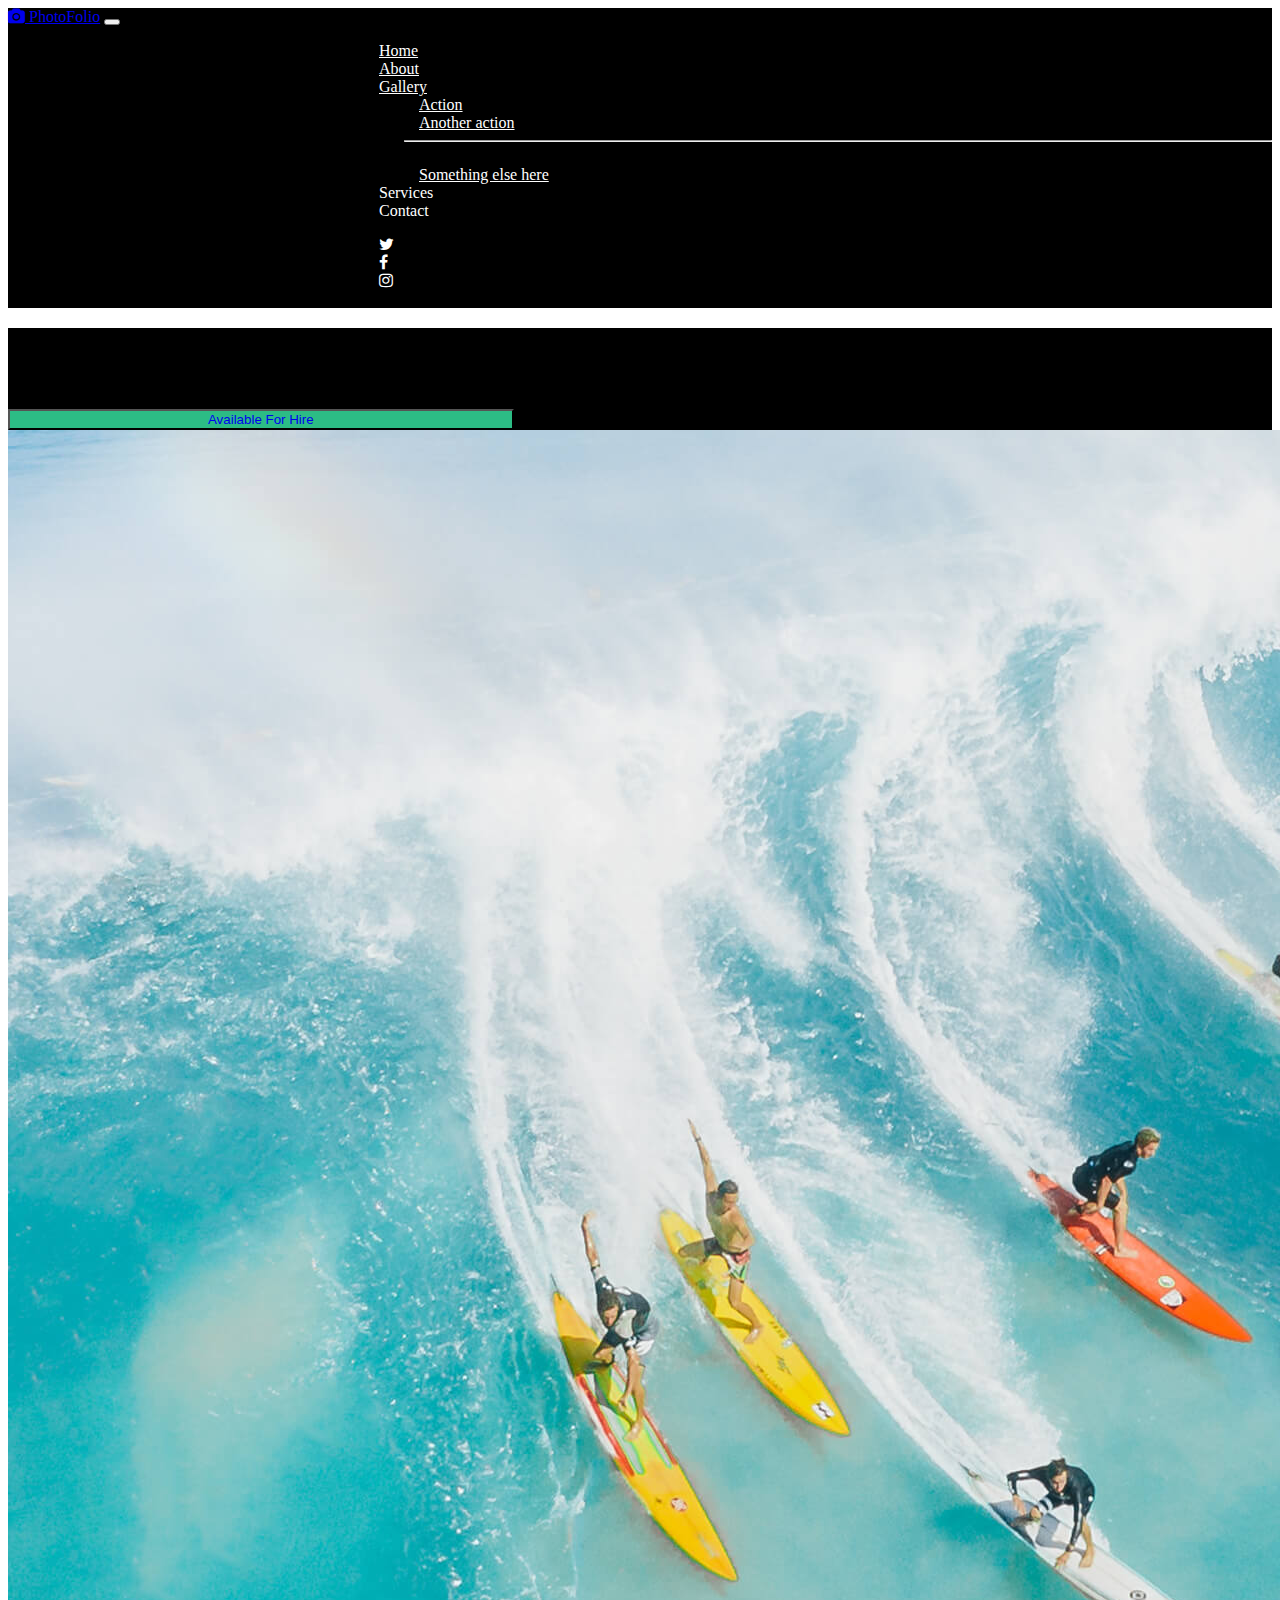
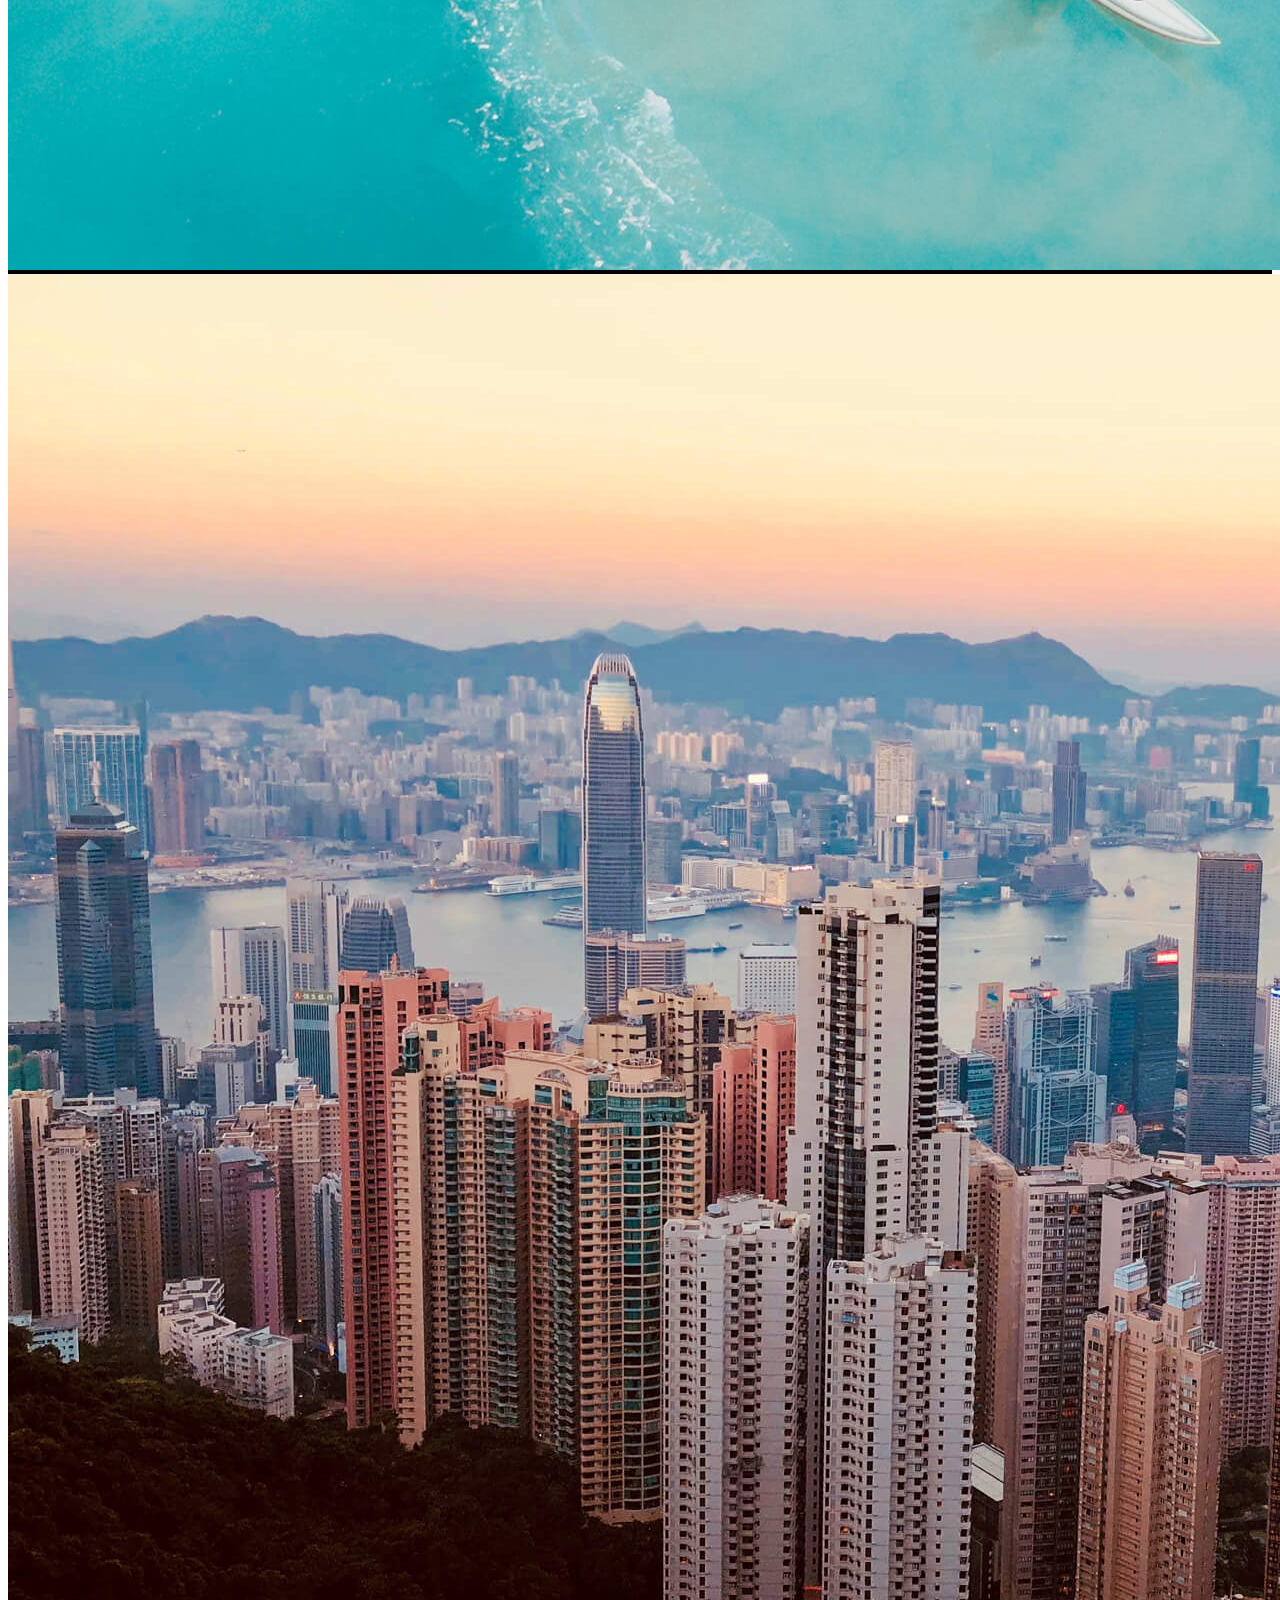
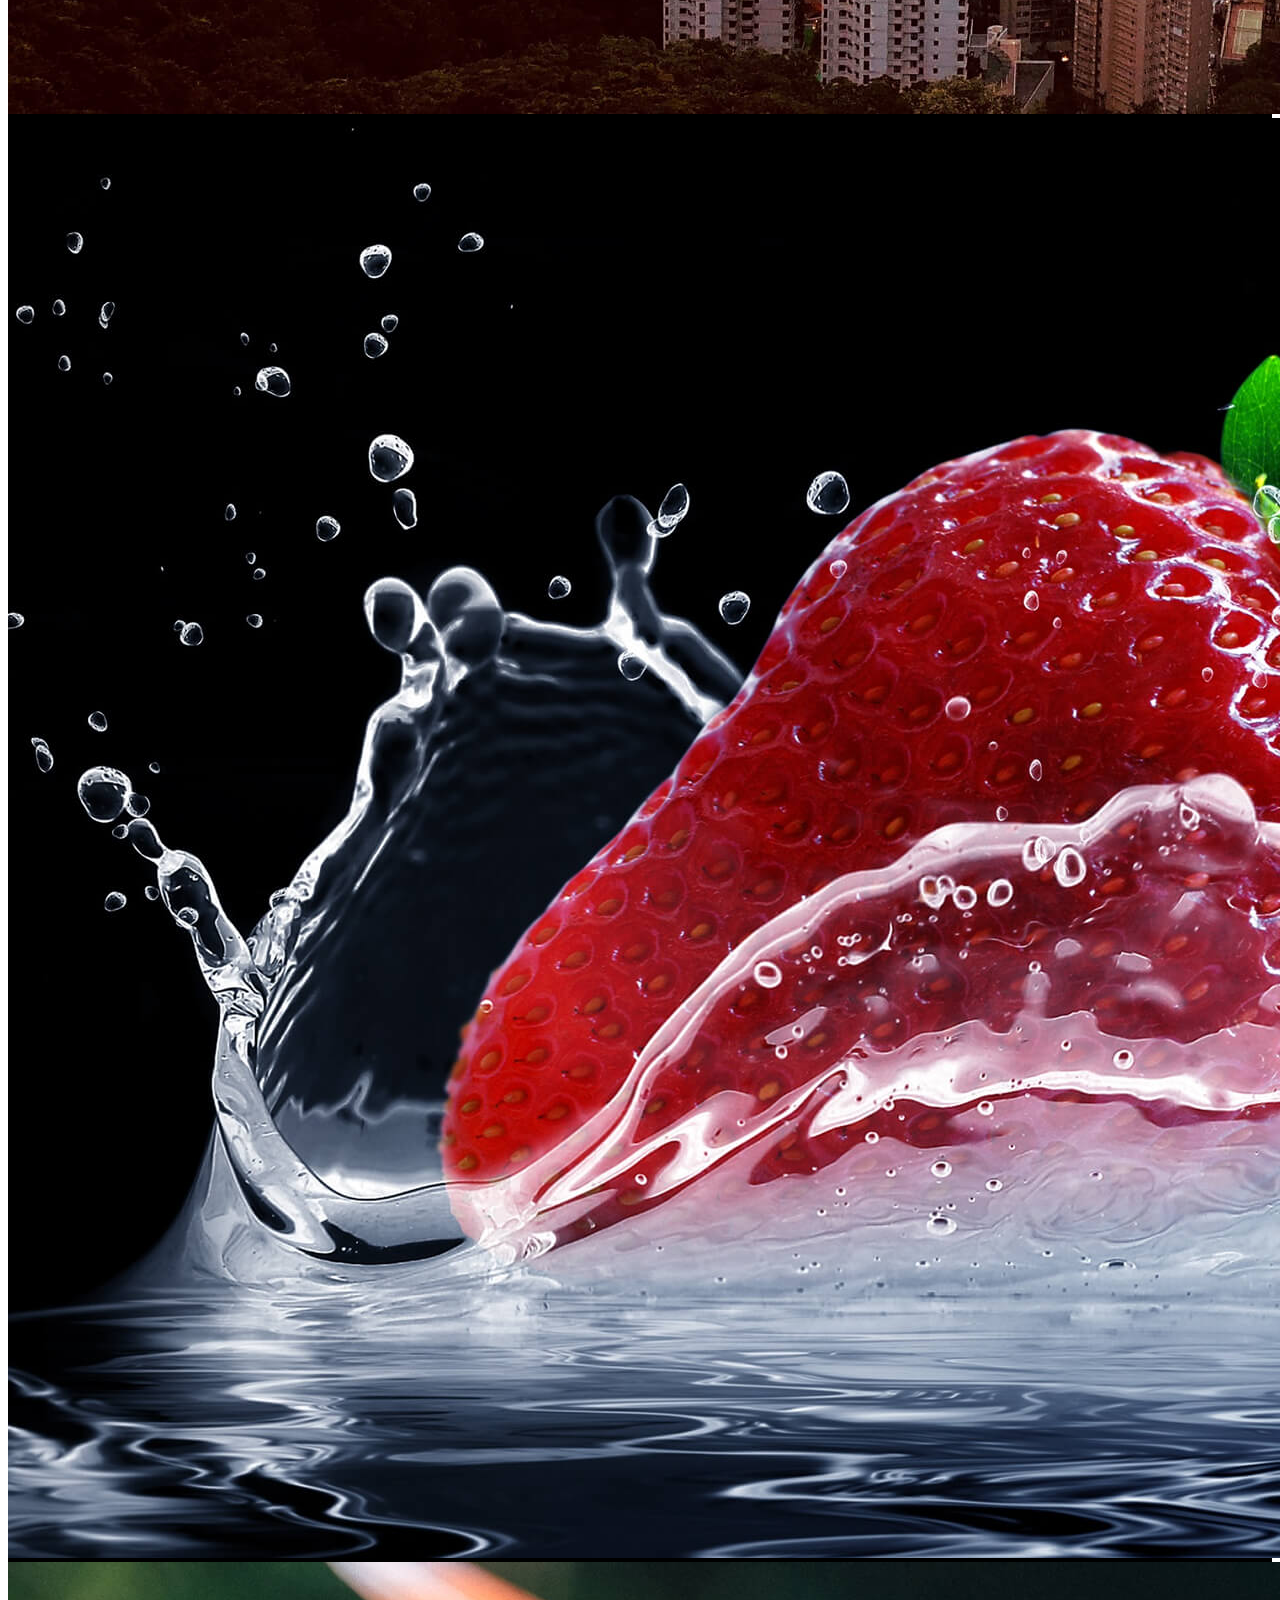
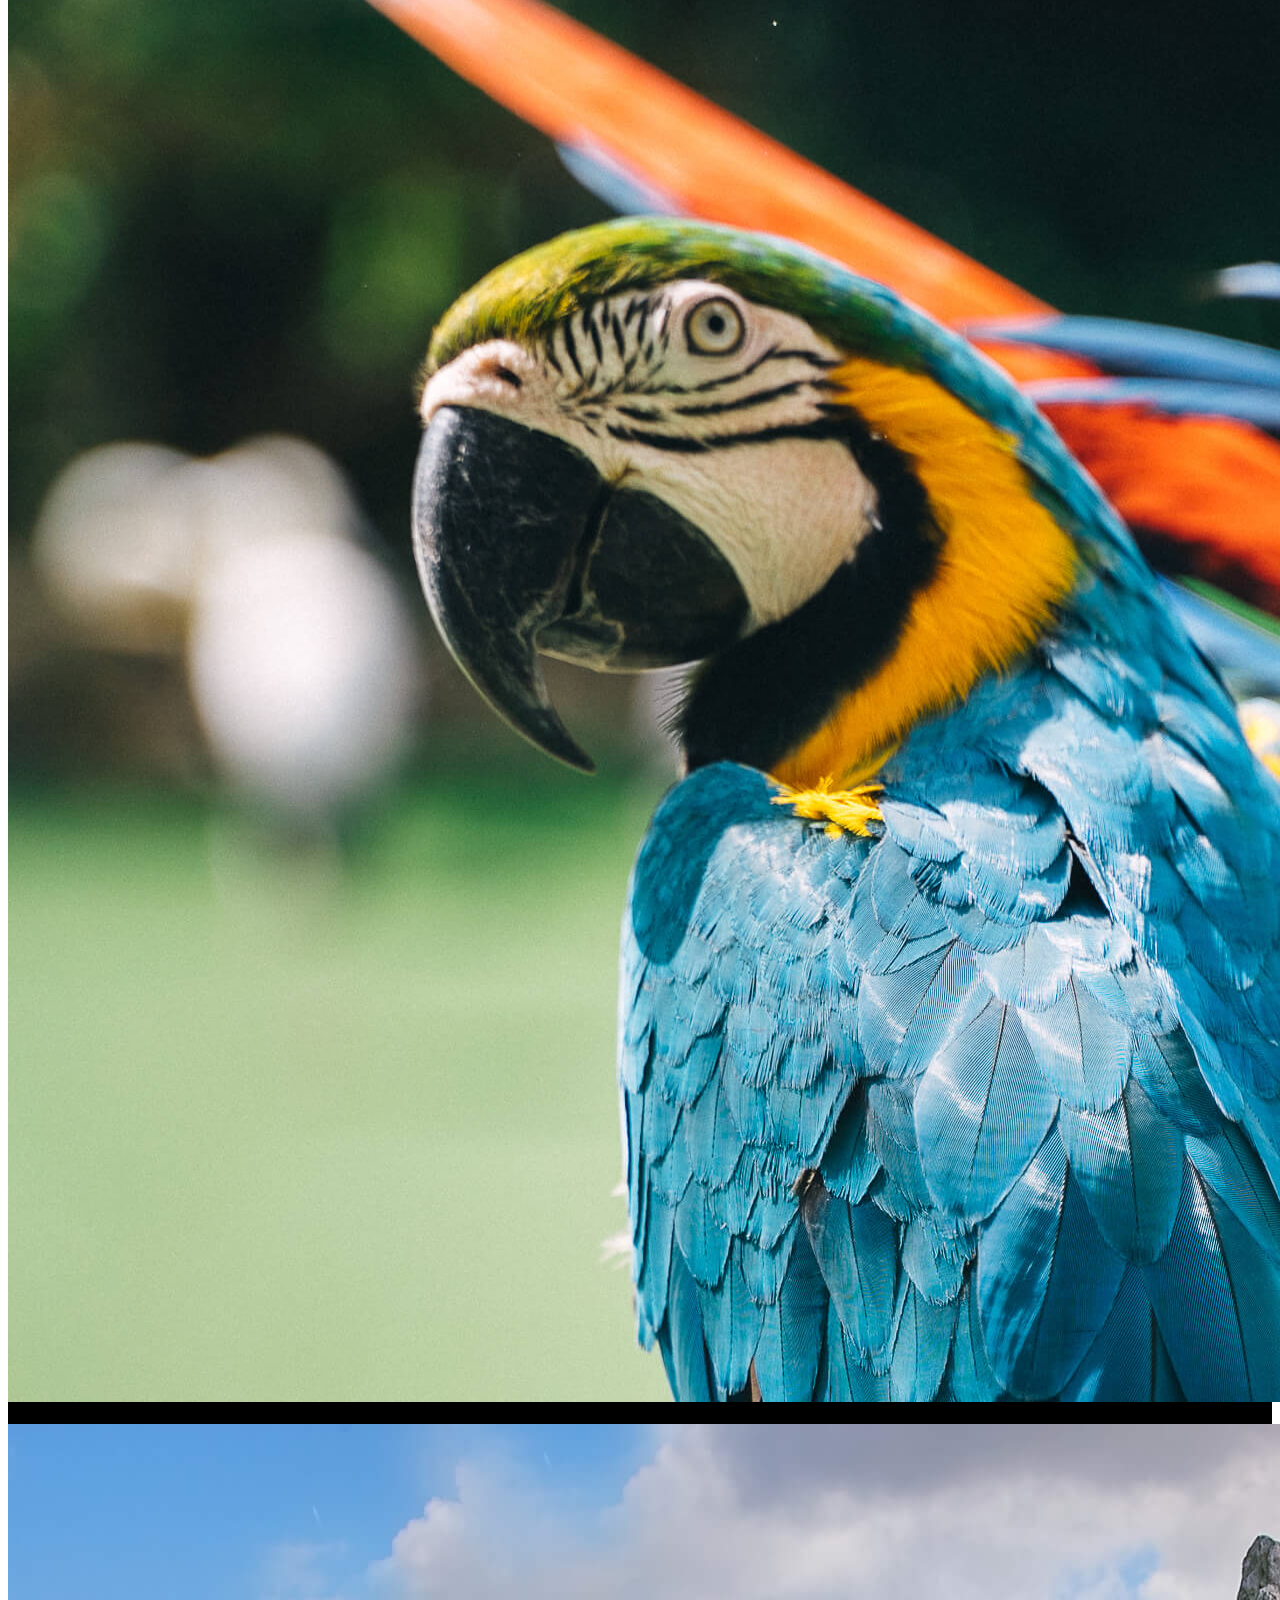
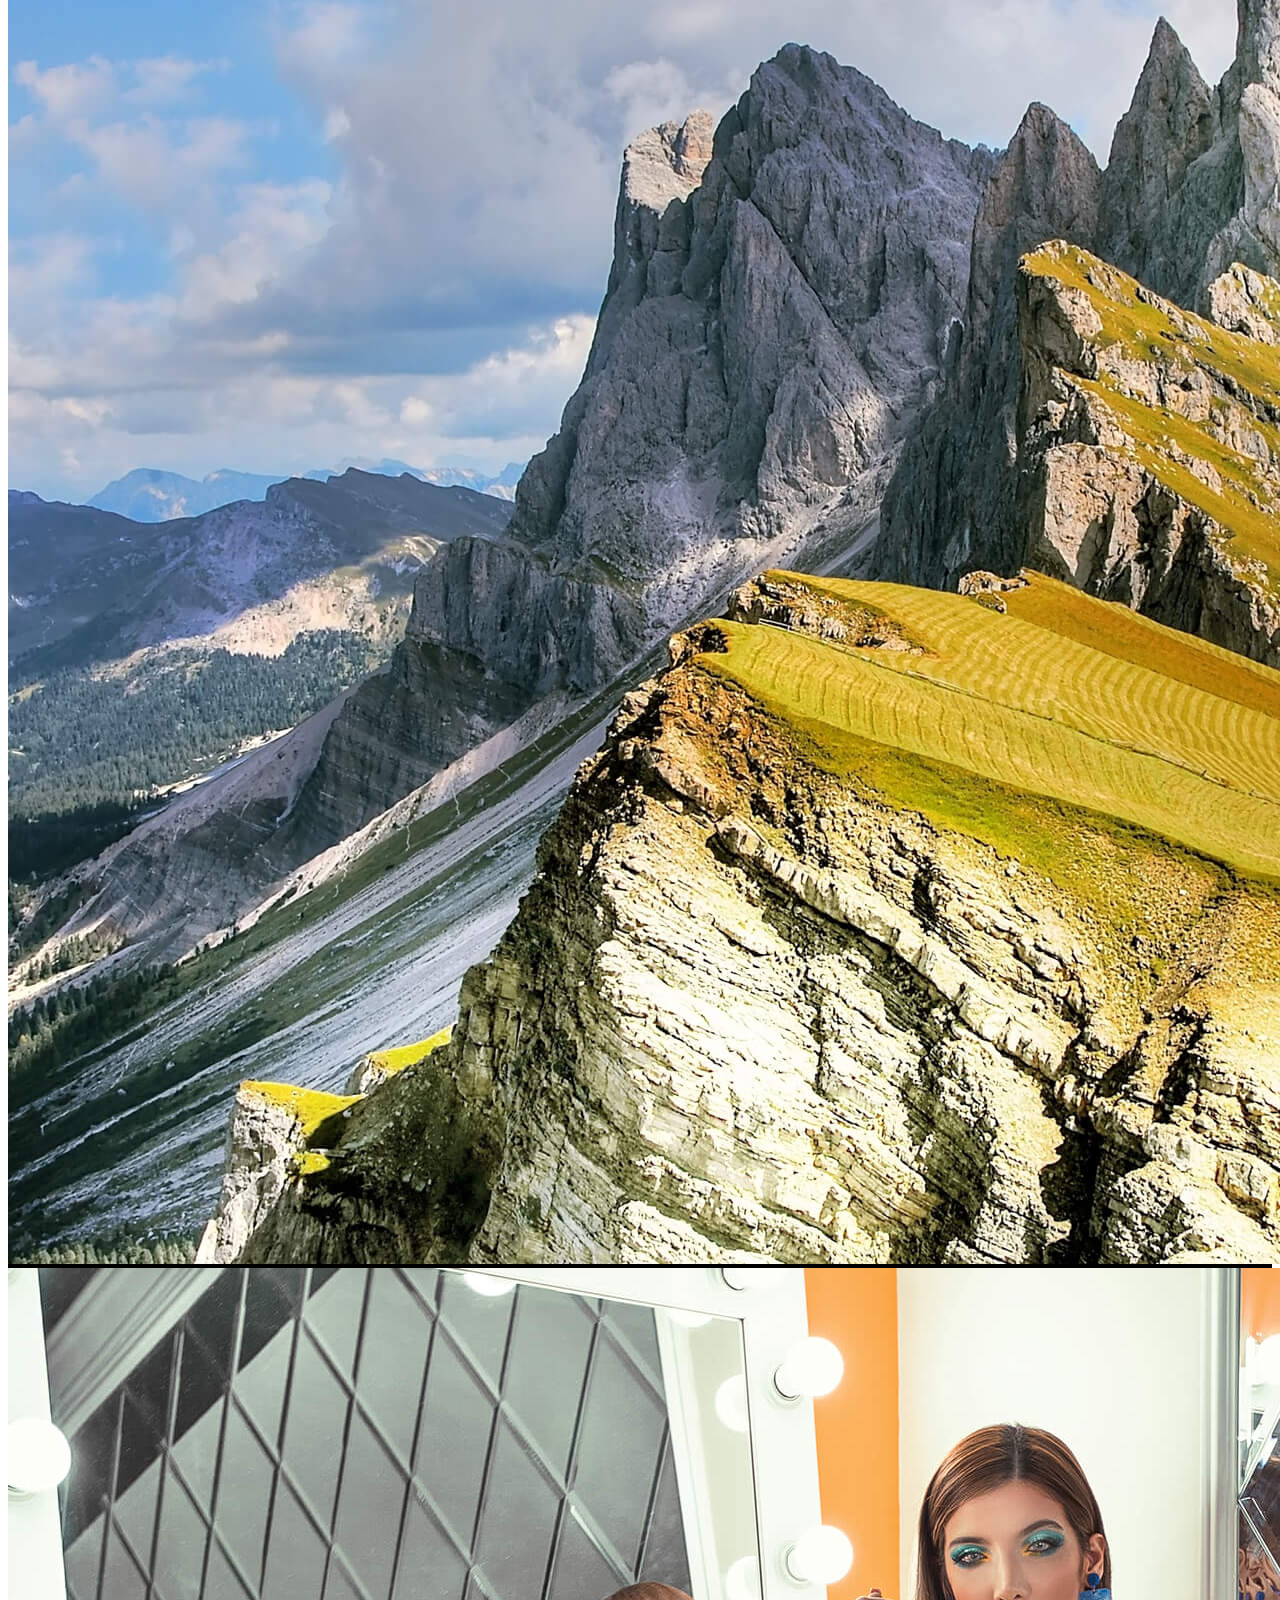
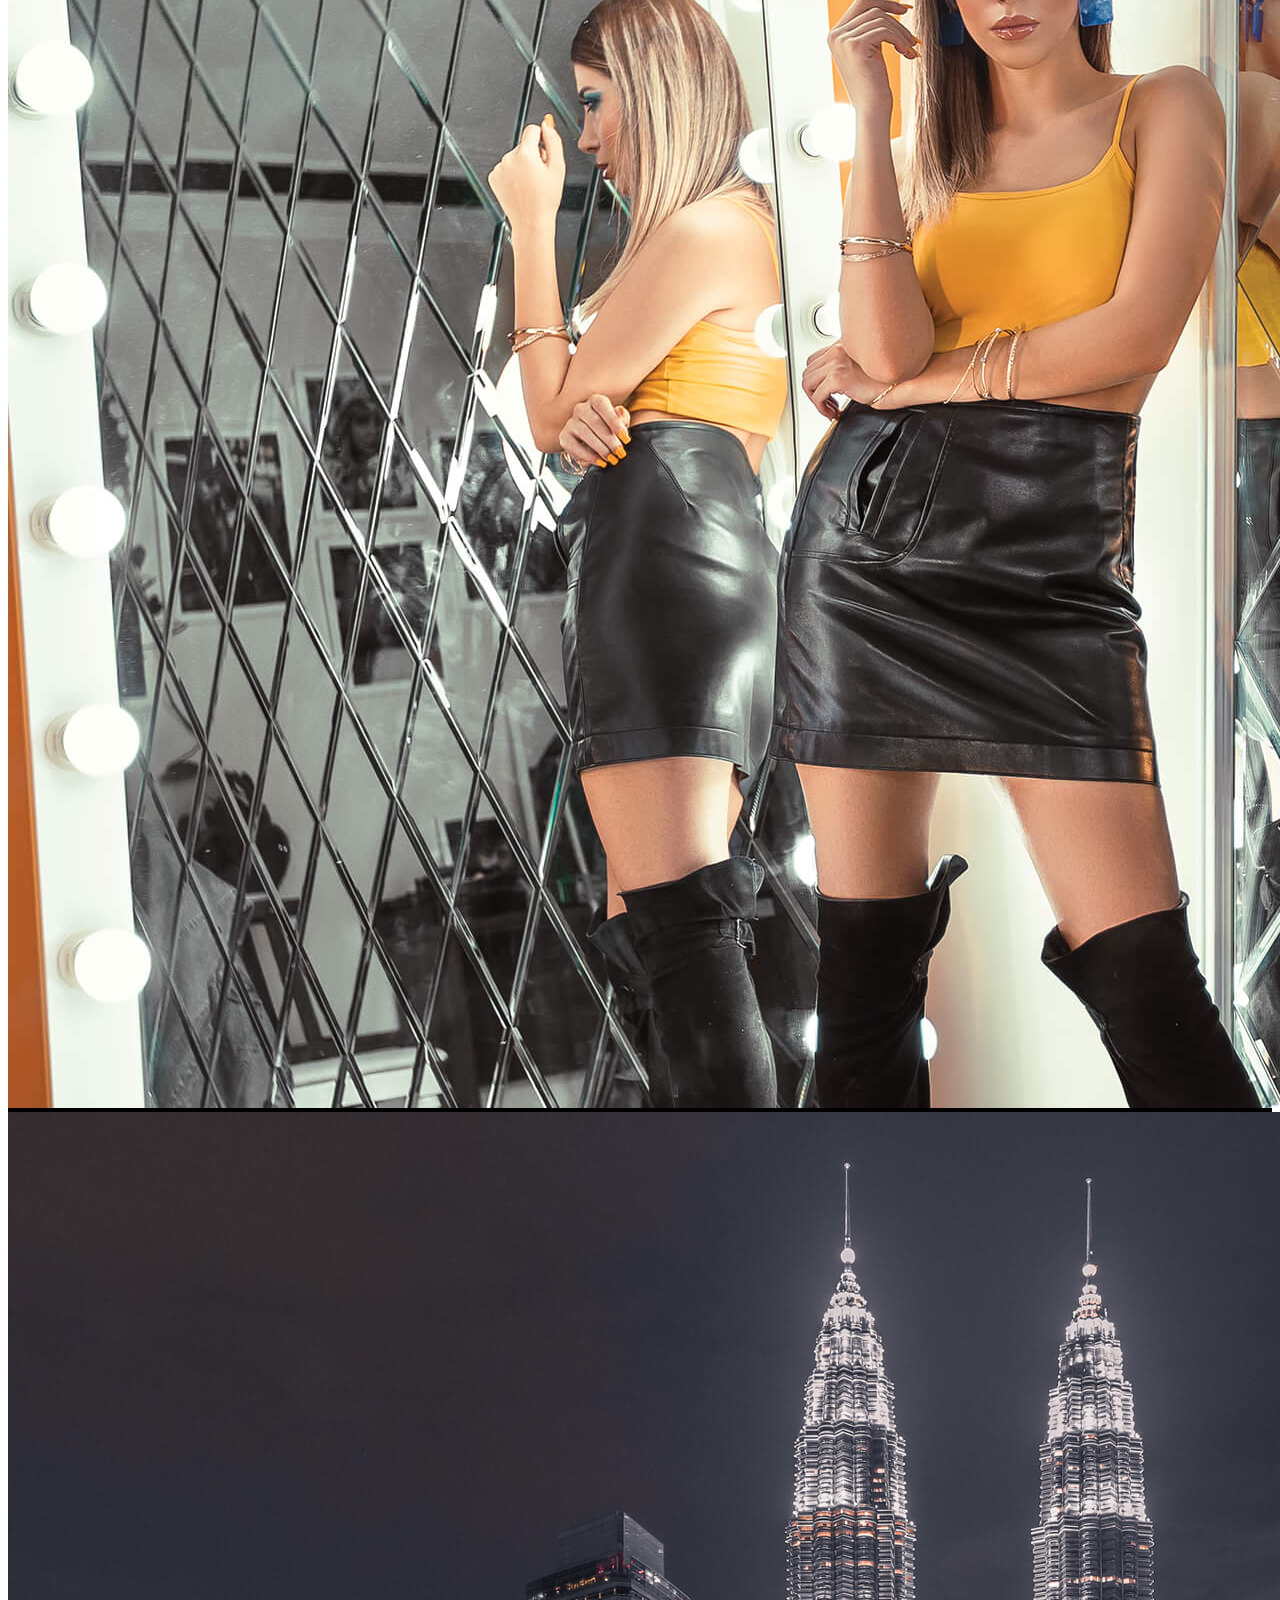
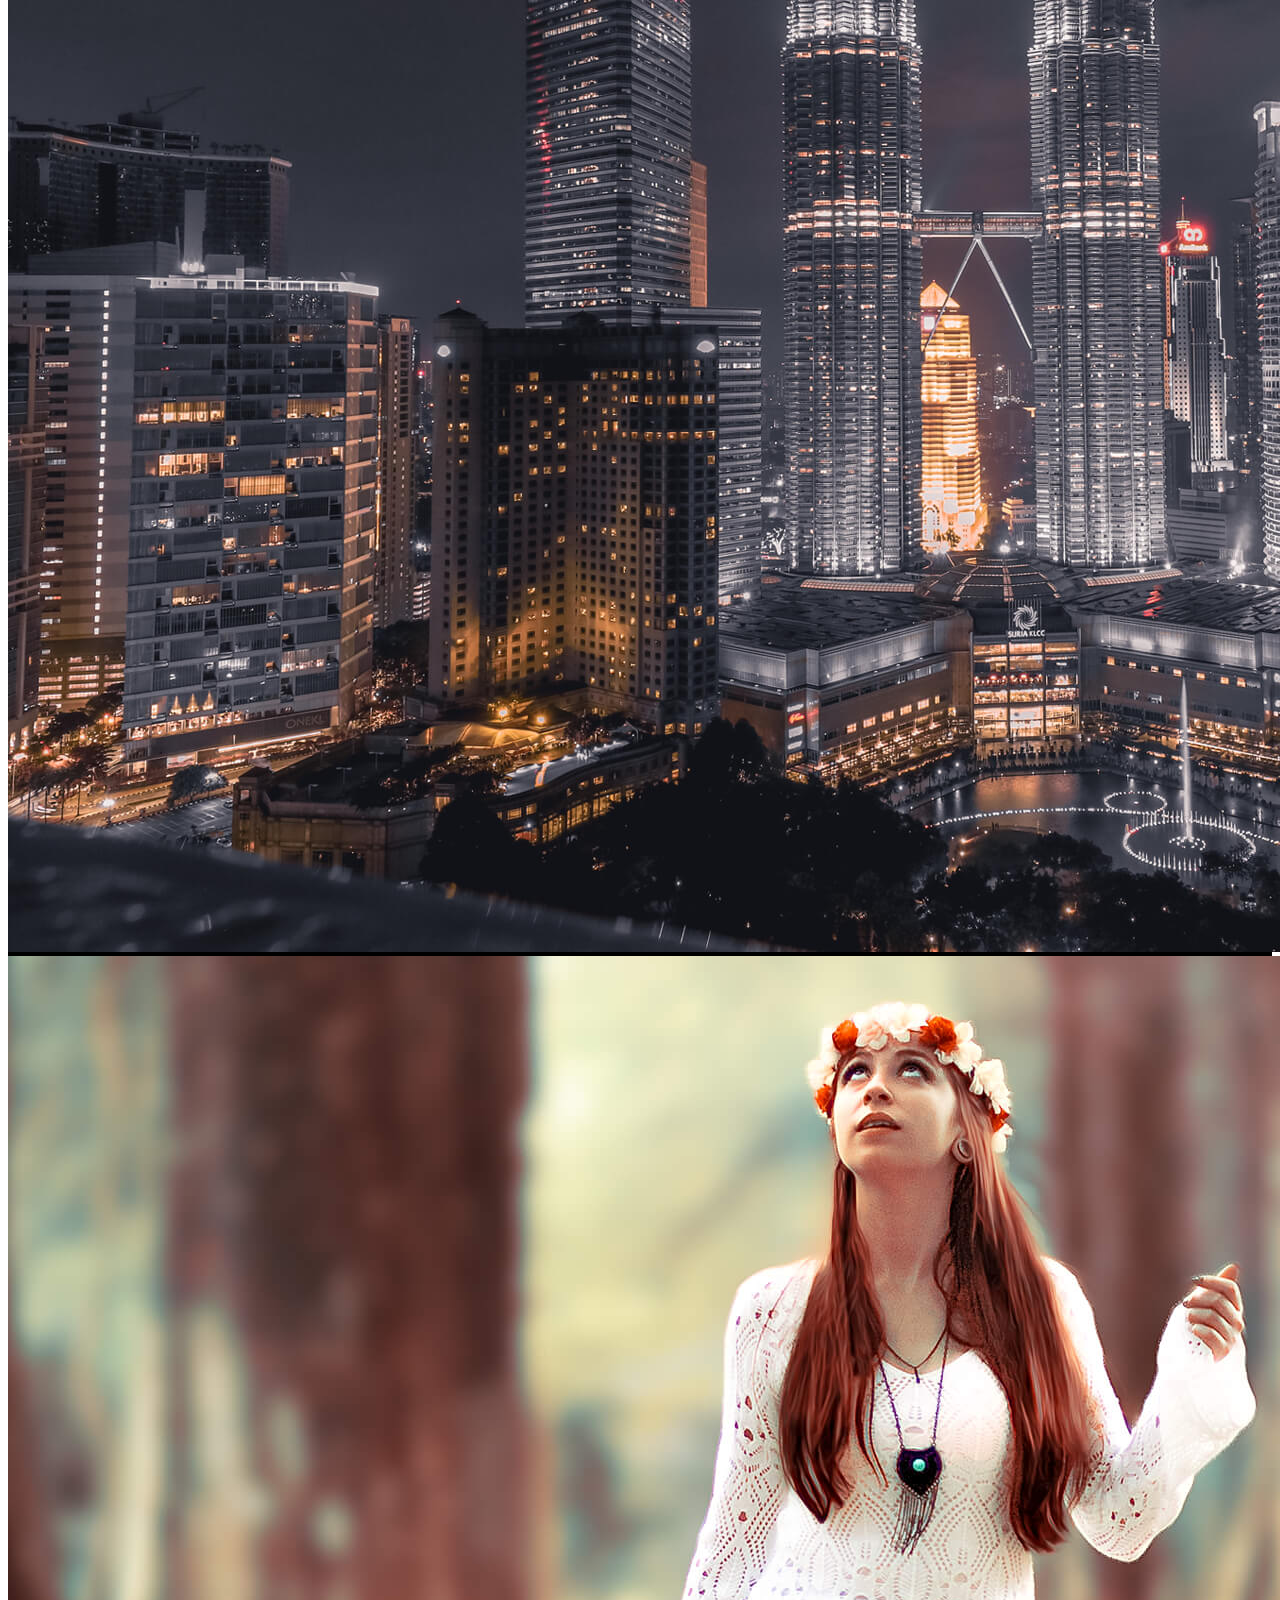
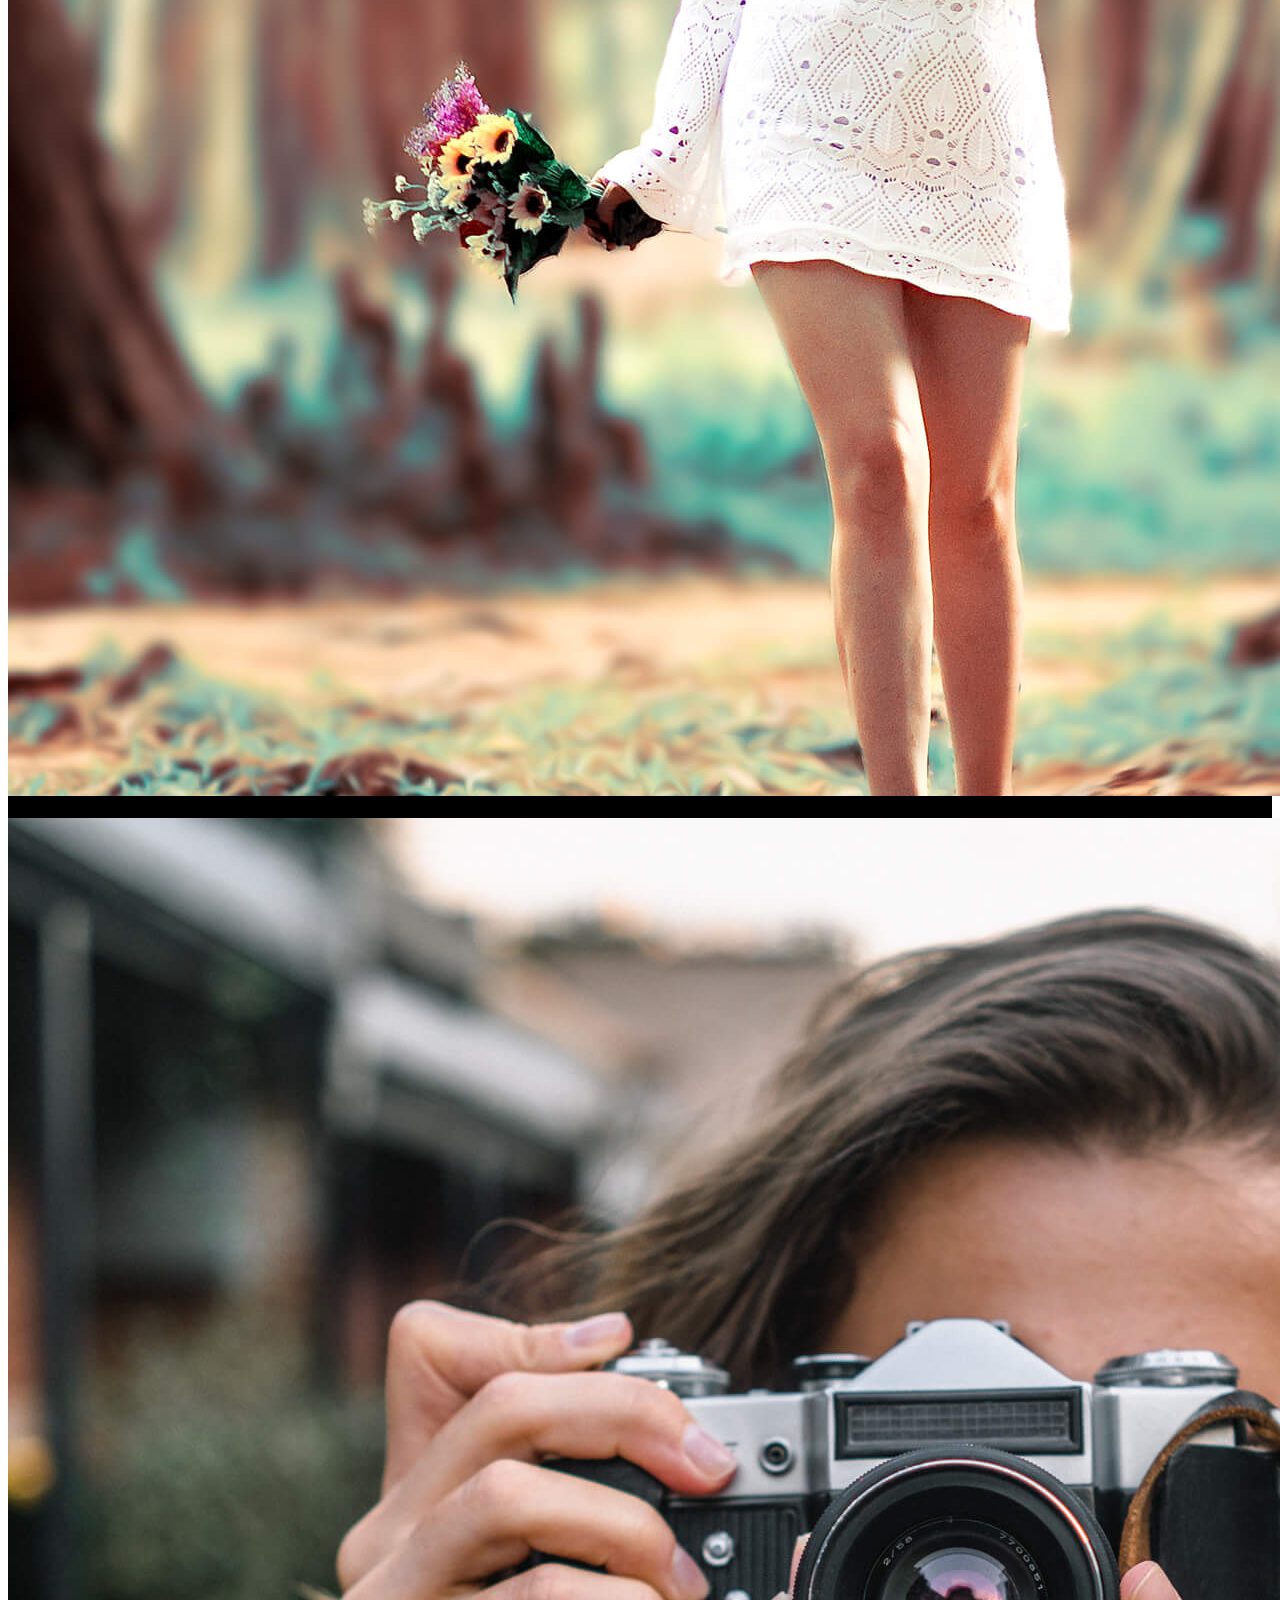
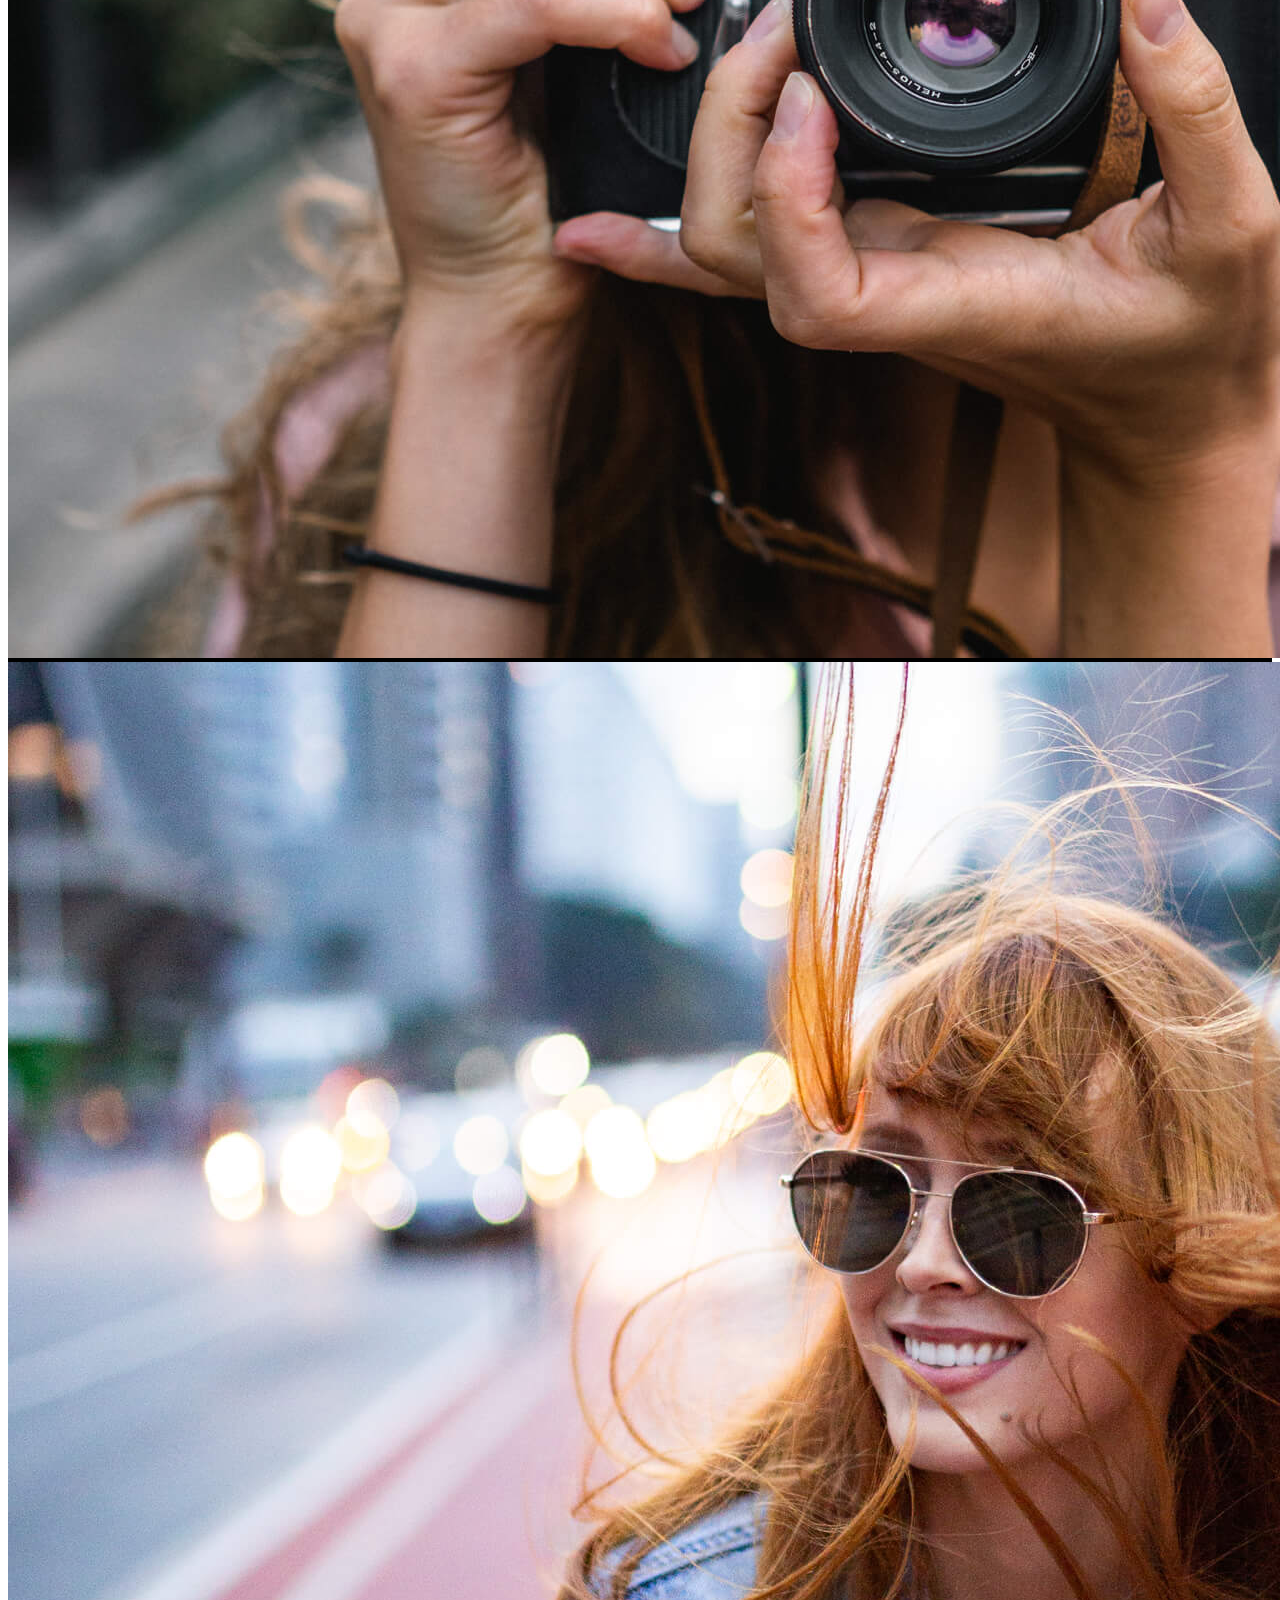
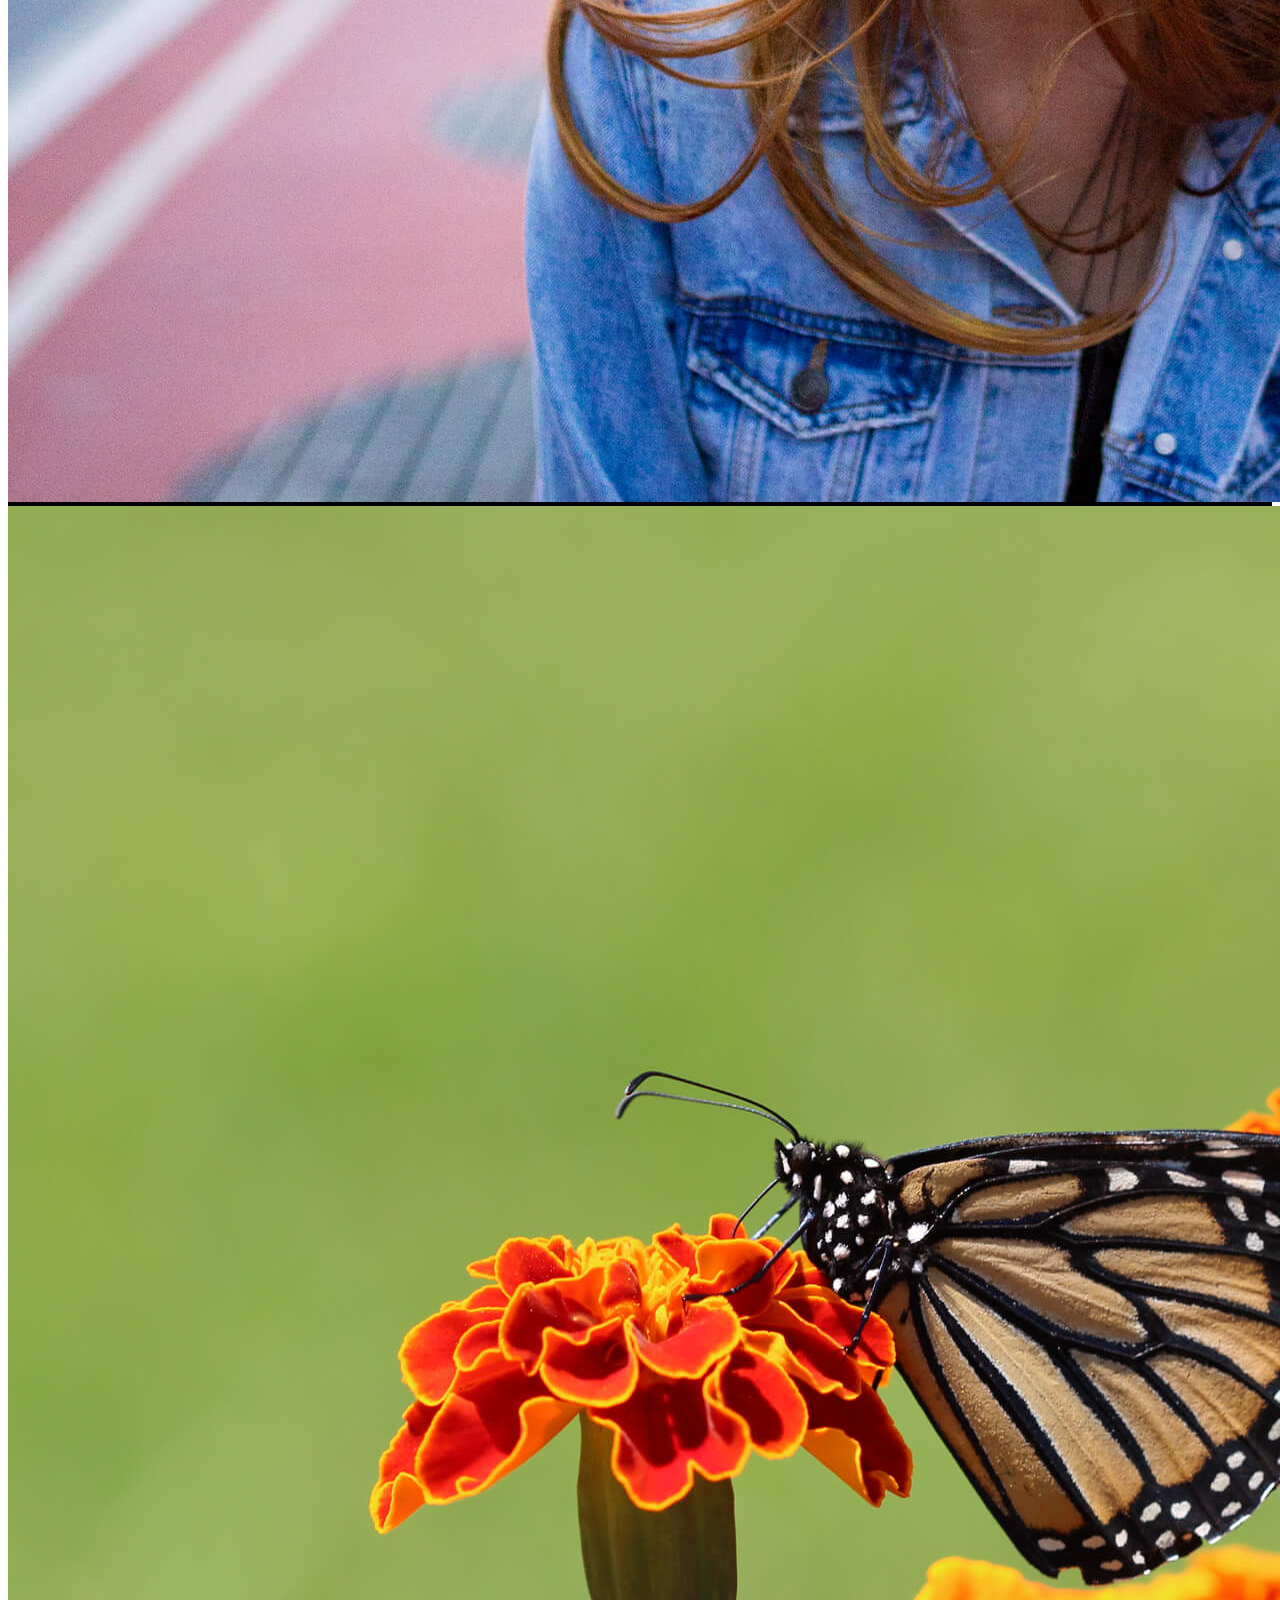
==== index.html @ bed8ed8a "Intial commit" ====
<!doctype html>
<html lang="en">

<head>
    <meta charset="utf-8">
    <meta name="viewport" content="width=device-width, initial-scale=1">
    <title>Bootstrap demo</title>

    <link rel="stylesheet" href="stylesheet.css">

    <link href="https://cdn.jsdelivr.net/npm/bootstrap@5.3.0-alpha3/dist/css/bootstrap.min.css" rel="stylesheet"
        integrity="sha384-KK94CHFLLe+nY2dmCWGMq91rCGa5gtU4mk92HdvYe+M/SXH301p5ILy+dN9+nJOZ" crossorigin="anonymous">
    <script src="https://cdn.jsdelivr.net/npm/bootstrap@5.3.0-alpha3/dist/js/bootstrap.bundle.min.js"
        integrity="sha384-ENjdO4Dr2bkBIFxQpeoTz1HIcje39Wm4jDKdf19U8gI4ddQ3GYNS7NTKfAdVQSZe"
        crossorigin="anonymous"></script>
        <link rel="stylesheet" href="https://cdnjs.cloudflare.com/ajax/libs/font-awesome/4.7.0/css/font-awesome.min.css">

</head>

<body>
    <header>
        <nav class="navbar navbar-expand-lg ">
            <div class="container-fluid text-white">
                <a class="navbar-brand text-white" href="#"><i class="fa fa-camera"></i>  PhotoFolio</a>
                <button class="navbar-toggler" type="button" data-bs-toggle="collapse" data-bs-target="#navbarScroll"
                    aria-controls="navbarScroll" aria-expanded="false" aria-label="Toggle navigation">
                    <span class="navbar-toggler-icon"></span>
                </button>
                <div class="collapse navbar-collapse" id="navbarScroll">
                    <ul class="navbar-nav me-auto my-2 my-lg-0 navbar-nav-scroll" style="--bs-scroll-height: 100px;">
                        <li class="nav-item">
                            <a class="nav-link active text-white p-3" aria-current="page" href="#">Home</a>
                        </li>
                        <li class="nav-item">
                            <a class="nav-link text-white p-3" href="#">About</a>
                        </li>
                        <li class="nav-item dropdown">
                            <a class="nav-link dropdown-toggle text-white" href="#" role="button" data-bs-toggle="dropdown"
                                aria-expanded="false">
                                Gallery
                            </a>
                            <ul class="dropdown-menu">
                                <li><a class="dropdown-item" href="#">Action</a></li>
                                <li><a class="dropdown-item" href="#">Another action</a></li>
                                <li>
                                    <hr class="dropdown-divider">
                                </li>
                                <li><a class="dropdown-item" href="#">Something else here</a></li>
                            </ul>
                        </li>
                        <li class="nav-item">
                            <a class="nav-link disabled text-white p-3">Services</a>
                        </li>
                        <li class="nav-item">
                            <a class="nav-link disabled text-white p-3">Contact</a>
                        </li>
                    </ul>

                    <ul class="nav navbar-nav navbar-right">
                        <li><a href="#"><span class="fa fa-twitter"></span> </a></li>
                        <li><a href="#"><span class="fa fa-facebook"></span> </a></li>
                        <li><a href="#"><span class="fa fa-instagram"></span> </a></li>
                        <li><a href="#"><span class="fa fa-linkden"></span> </a></li>
                    </ul>
                </div>
            </div>
        </nav>
    </header>

    <main>
        <div class="container-fluid">
            <div class="row justify-content-center ">
                <div class="col-sm-5  text-center mt-5 ">
                    <h2 class="text-white">I'm <span class="fs-1">Jenny Wilson</span> a Professional Photographer from New York City</h2>
                    <p>Blanditiis praesentium aliquam illum tempore incidunt debitis dolorem magni est deserunt sed qui
                        libero. Qui voluptas amet.</p>
                    <button class="btn" id="banner_btn"> <a href="#" class="text-white banner_btn">Available For Hire </a></button>
                </div>
            </div>
        </div>

        <div class="container-fluid mt-5">
            <div class="row ">
                <div class="col-sm-3 h-100">
                    <img src="./images/image1.jpg" class="img-fluid rounded" alt="">
                </div>
                <div class="col-sm-3">
                    <img src="./images/image2.jpg" class="img-fluid rounded" alt="">
                </div>
                <div class="col-sm-3">
                    <img src="./images/image3.jpg" class="img-fluid rounded" alt="">
                </div>
                <div class="col-sm-3">
                    <img src="./images/image4.jpg" class="img-fluid rounded" alt="">
                </div>
            </div>
            <br>
            <div class="row">
                <div class="col-sm-3 h-100">
                    <img src="./images/image5.jpg" class="img-fluid rounded" alt="">
                </div>
                <div class="col-sm-3">
                    <img src="./images/image6.jpg" class="img-fluid rounded" alt="">
                </div>
                <div class="col-sm-3">
                    <img src="./images/image7.jpg" class="img-fluid rounded" alt="">
                </div>
                <div class="col-sm-3">
                    <img src="./images/image9.jpg" class="img-fluid rounded" alt="">
                </div>
            </div>
            <br>
            <div class="row ">
                <div class="col-sm-3 h-100">
                    <img src="./images/image10.jpg" class="img-fluid rounded" alt="">
                </div>
                <div class="col-sm-3">
                    <img src="./images/image11.jpg" class="img-fluid rounded" alt="">
                </div>
                <div class="col-sm-3">
                    <img src="./images/image12.jpg" class="img-fluid rounded" alt="">
                </div>
                <div class="col-sm-3">
                    <img src="./images/image13.jpg" class="img-fluid rounded" alt="">
                </div>
            </div>
            <br>
            <div class="row ">
                <div class="col-sm-3 h-100">
                    <img src="./images/image14.jpg" class="img-fluid rounded" alt="">
                </div>
                <div class="col-sm-3">
                    <img src="./images/image15.jpg" class="img-fluid rounded" alt="">
                </div>
                <div class="col-sm-3">
                    <img src="./images/image16.jpg" class="img-fluid rounded" alt="">
                </div>
                <div class="col-sm-3">
                    <img src="./images/image17.jpg" class="img-fluid rounded" alt="">
                </div>
            </div>
        </div>

    </main>

    <footer>
        <div class="container-fluid">
           
                <div class=" text-center">
                    <p>© Copyright PhotoFolio. All Rights Reserved</p>
                    <p>Designed by BootstrapMade</p>
                </div>
                
                   
         
        </div>
    </footer>

</body>

</html>
---- stylesheet.css ----
header{
    background-color: #000;
   
}

.text_color{
    color: #fff;
}

.collapse{
    margin-left: 25%;
}
.banner_btn{
    text-decoration: none;
    
}

#banner_btn{
    background-color: #2cbc85;
    width: 40%;
}
main{
    background-color: #000;
}

footer{
    background-color: #000;
}

.navbar-nav li a{
    padding: 15px;
    color: #fff;
}
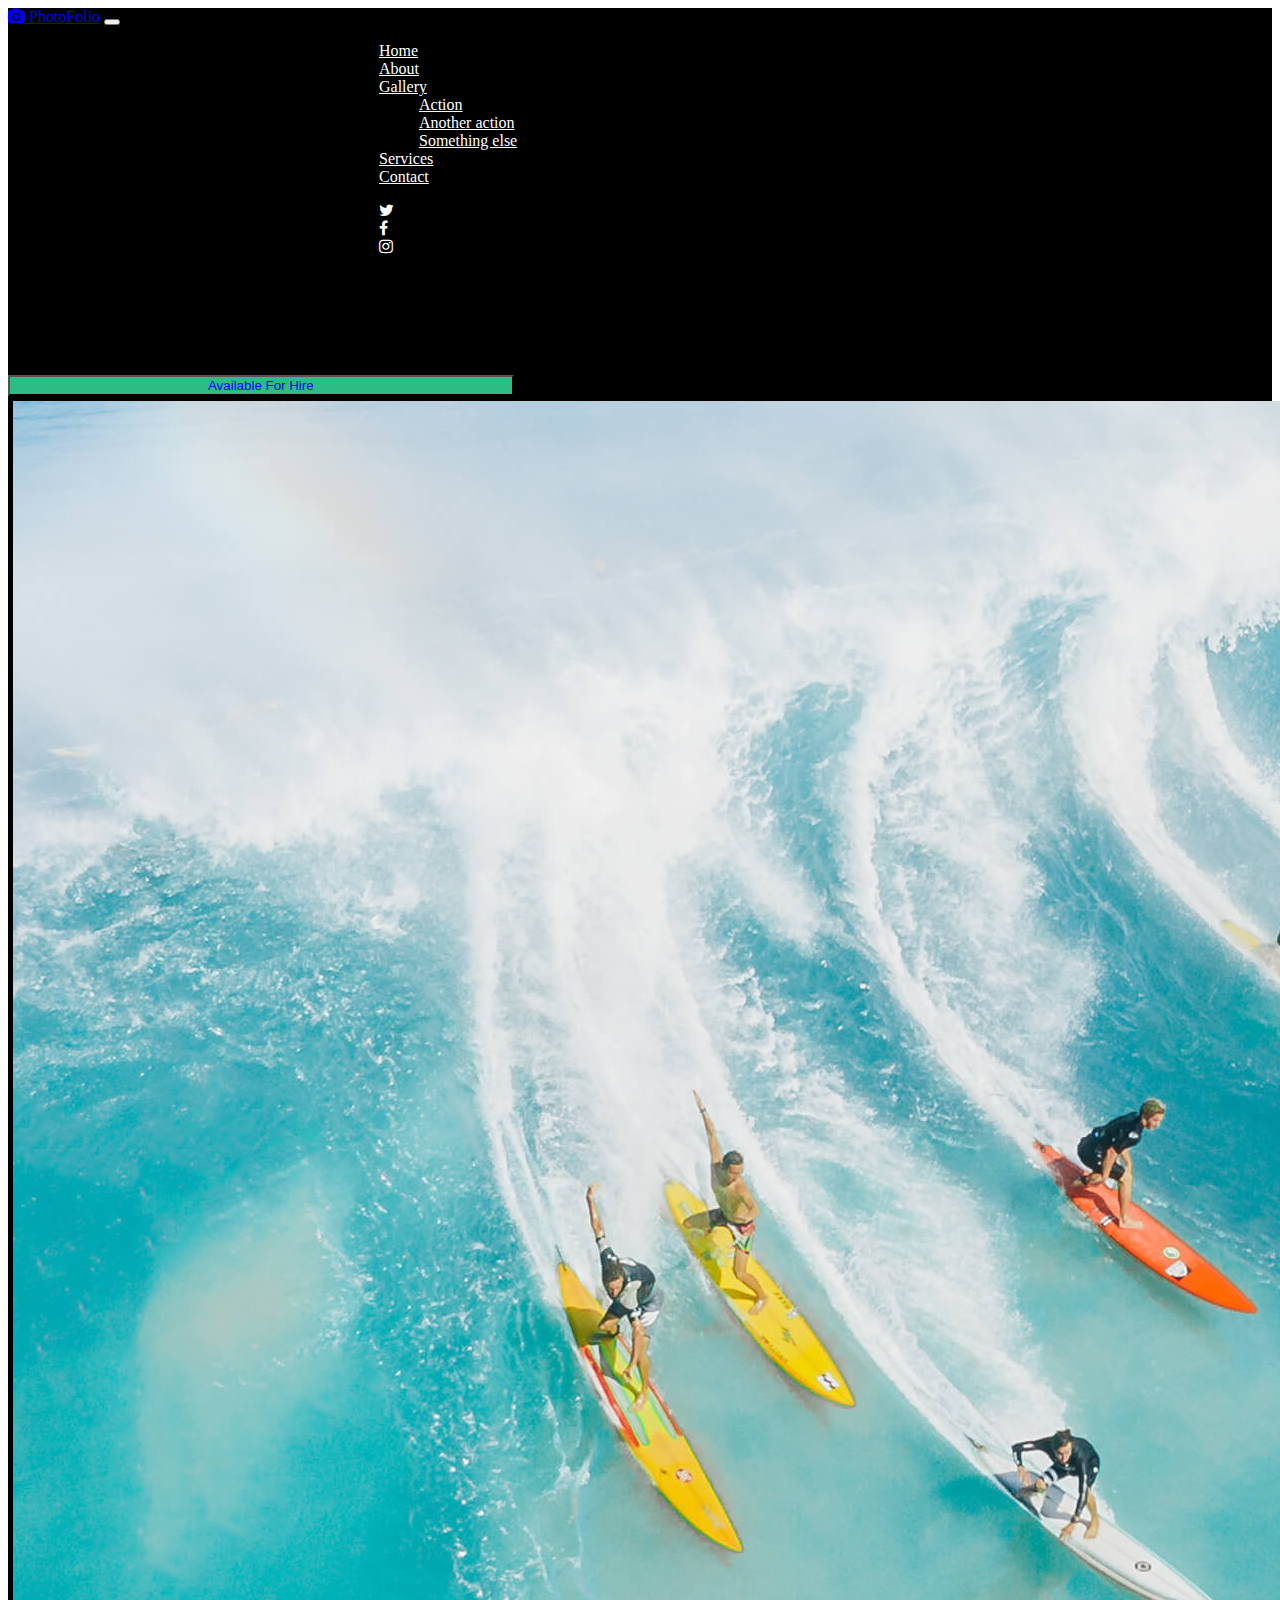
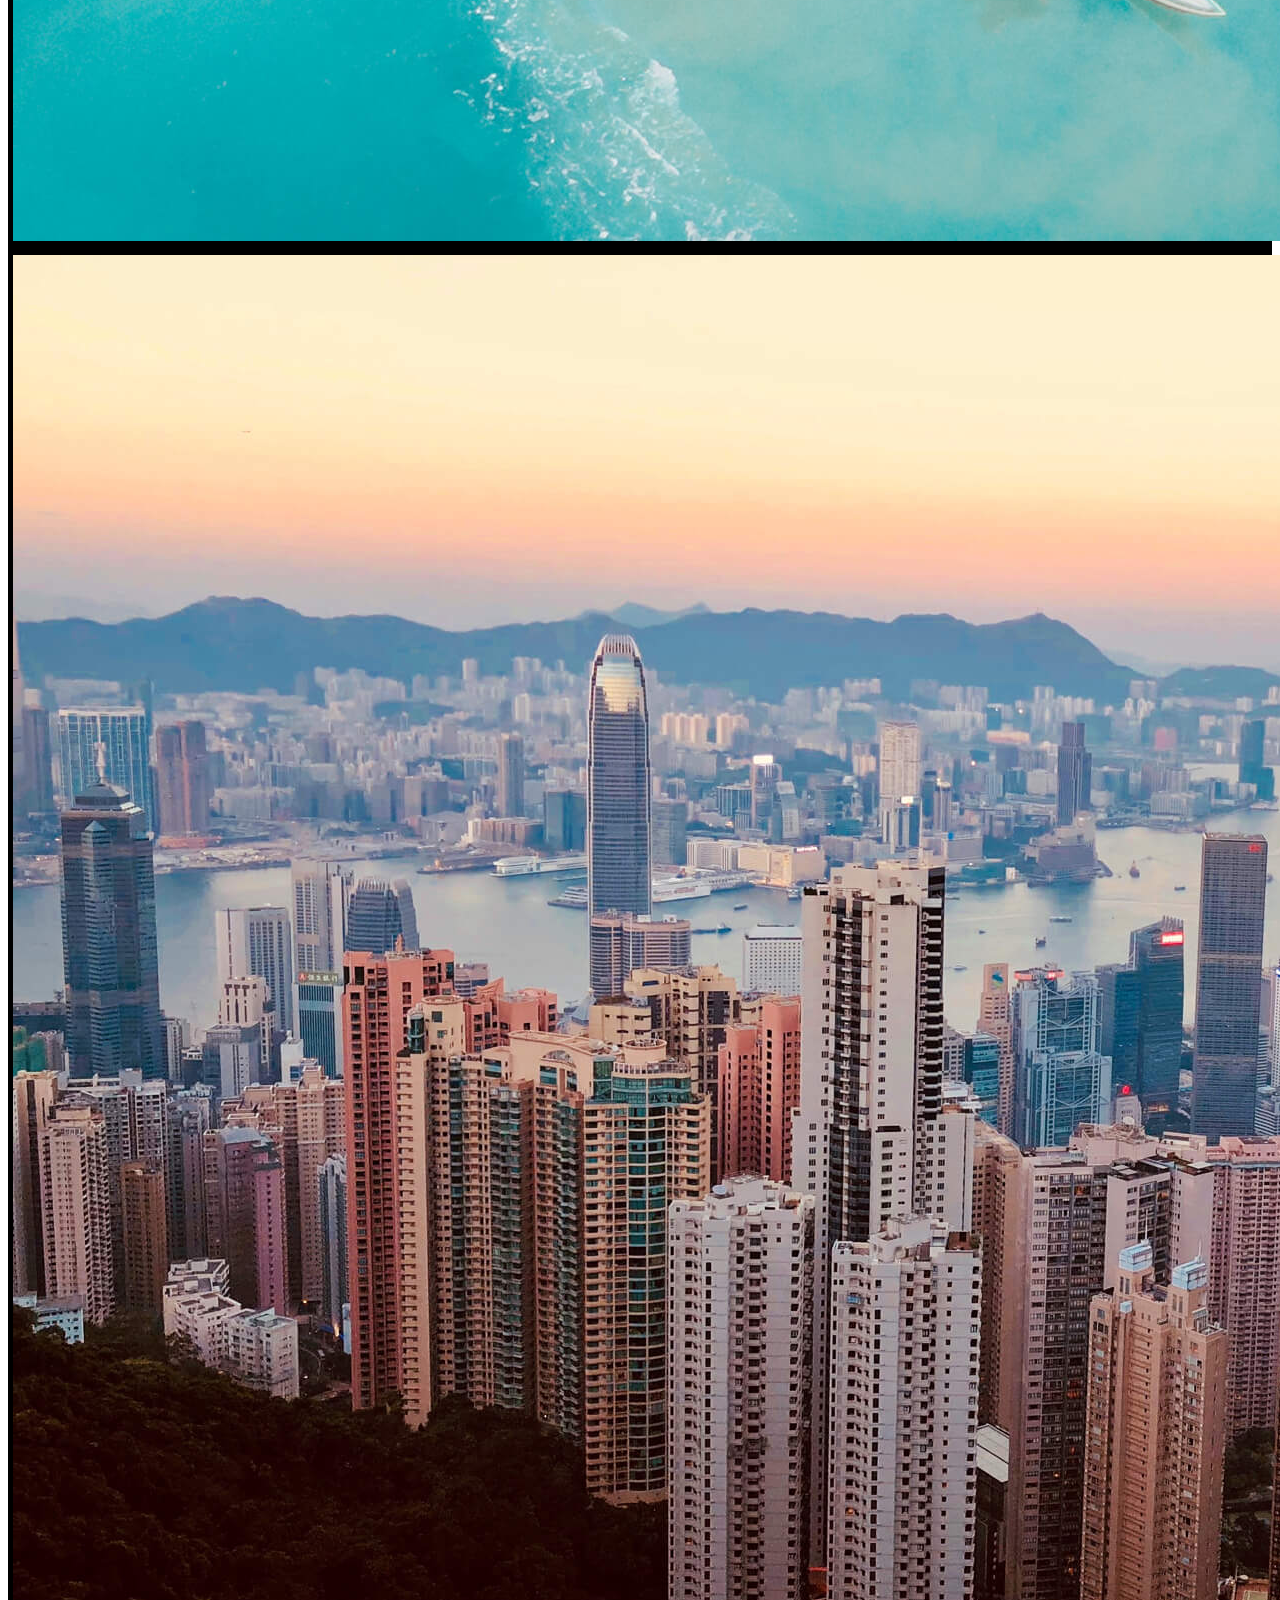
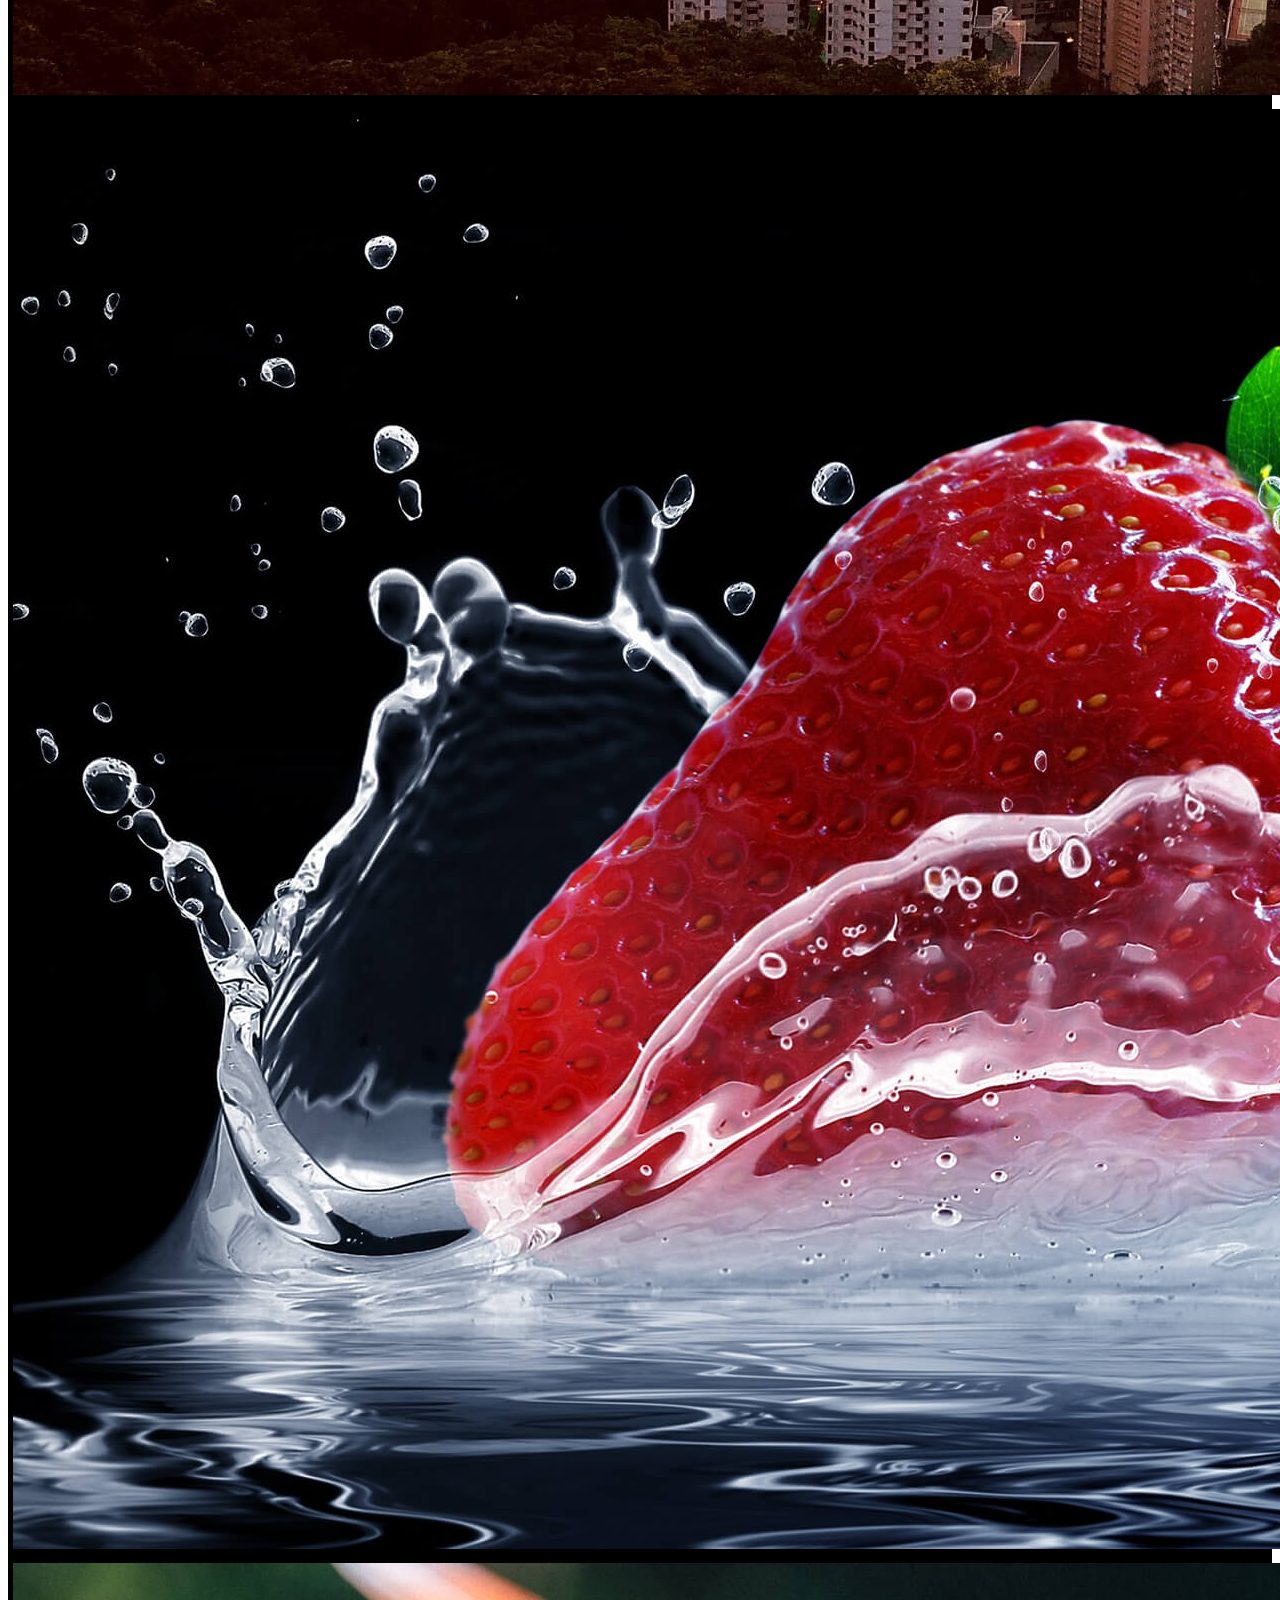
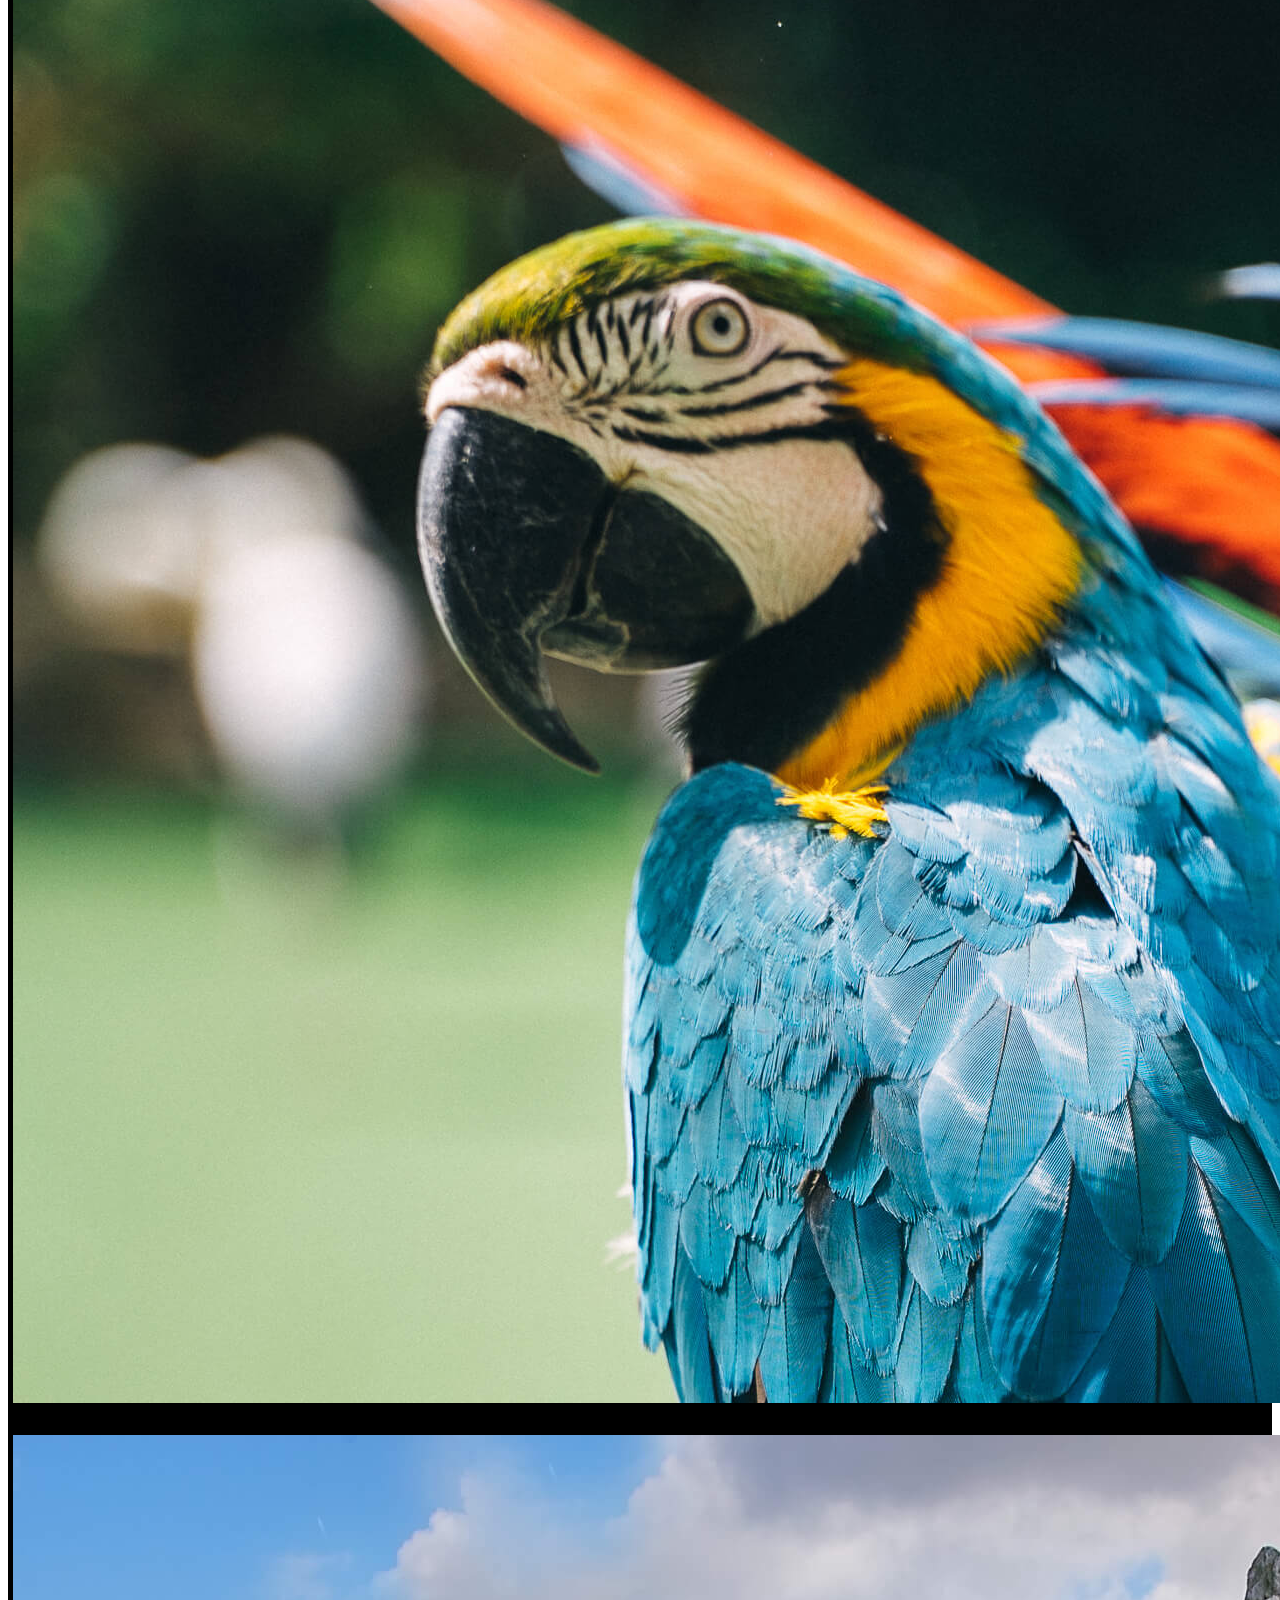
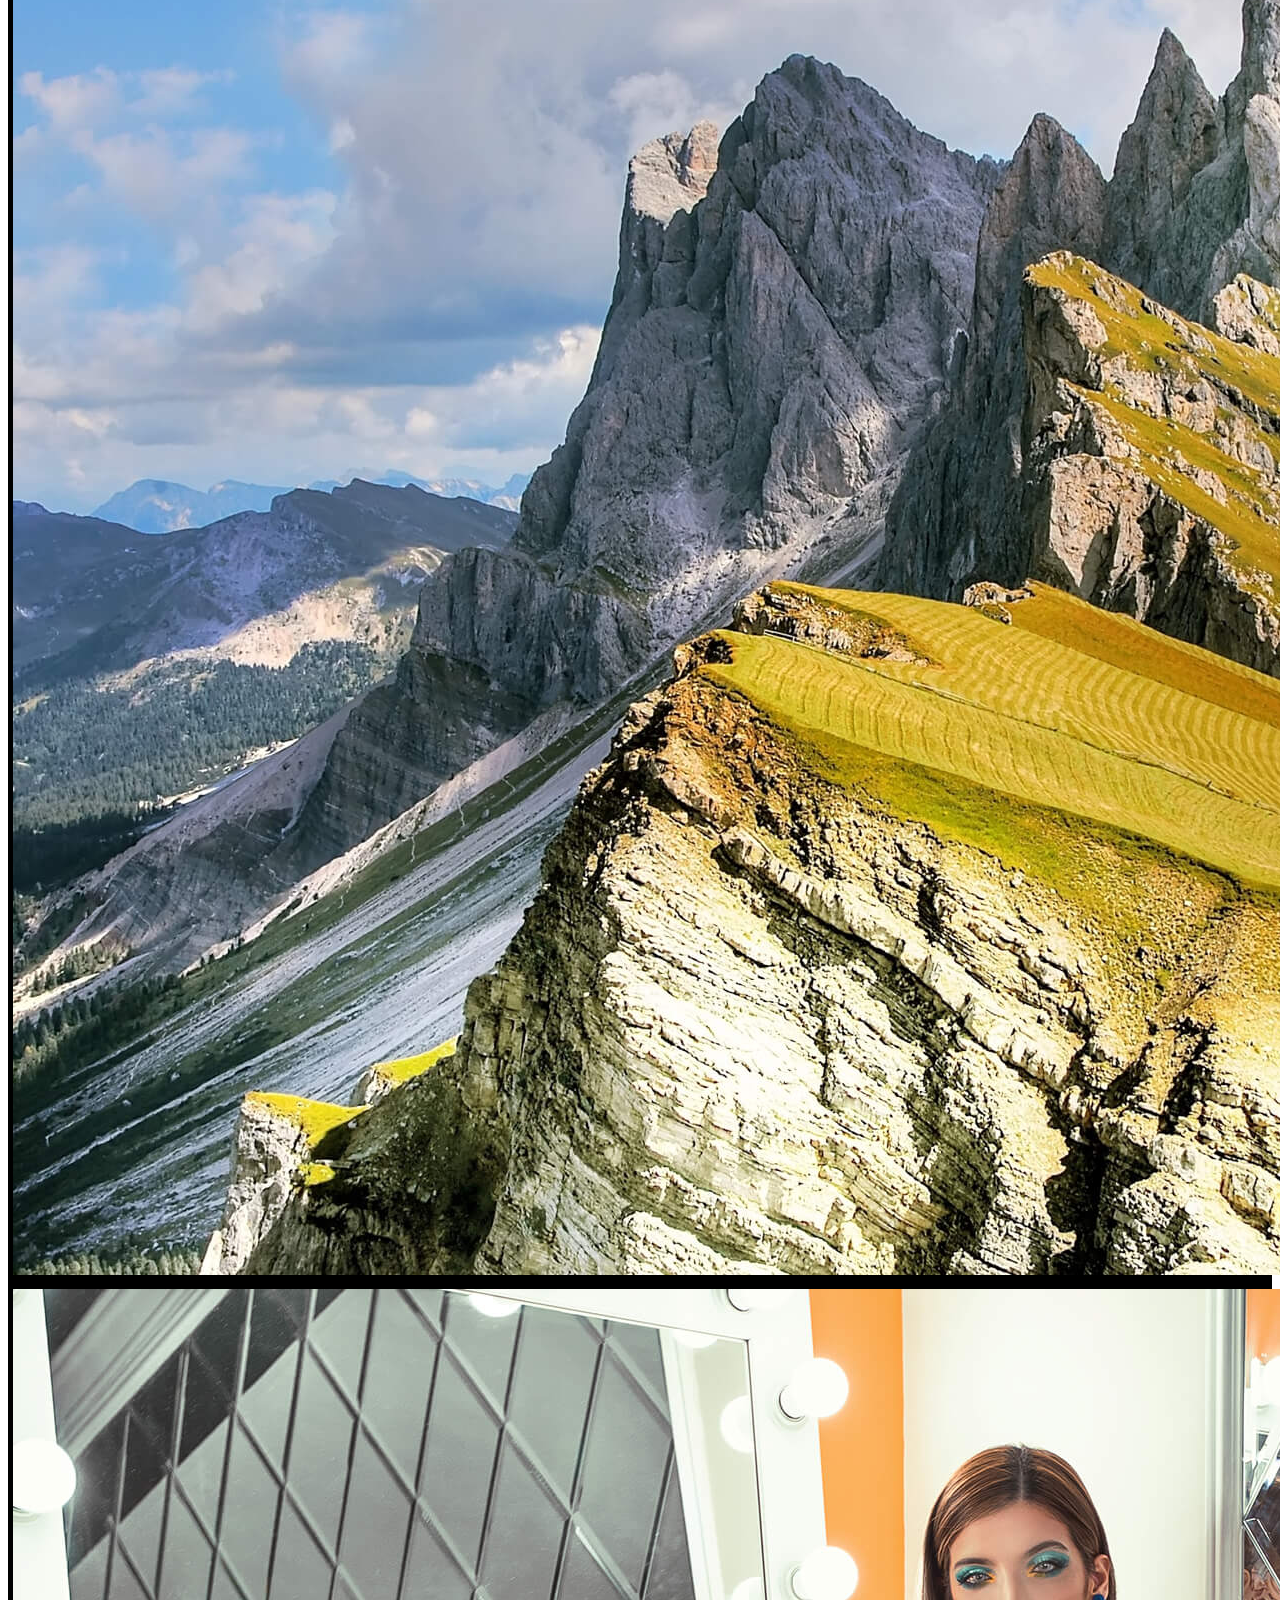
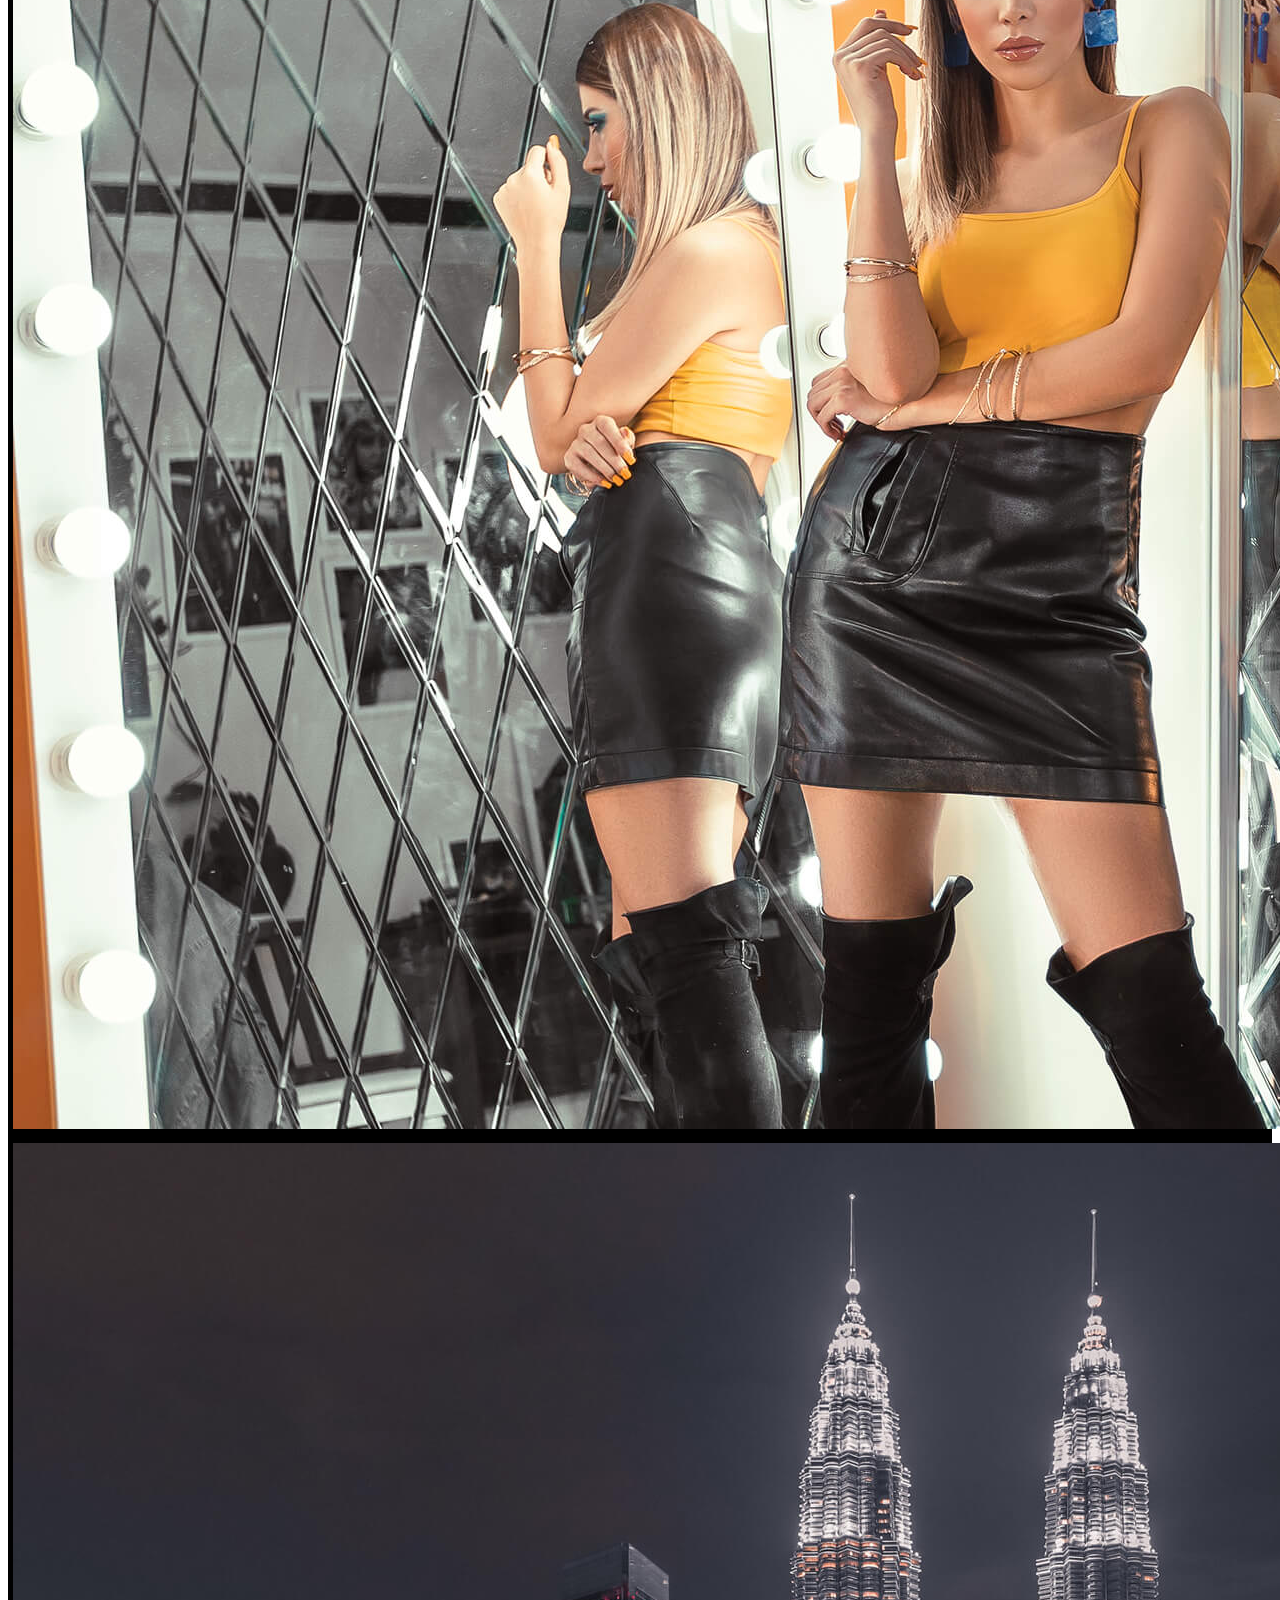
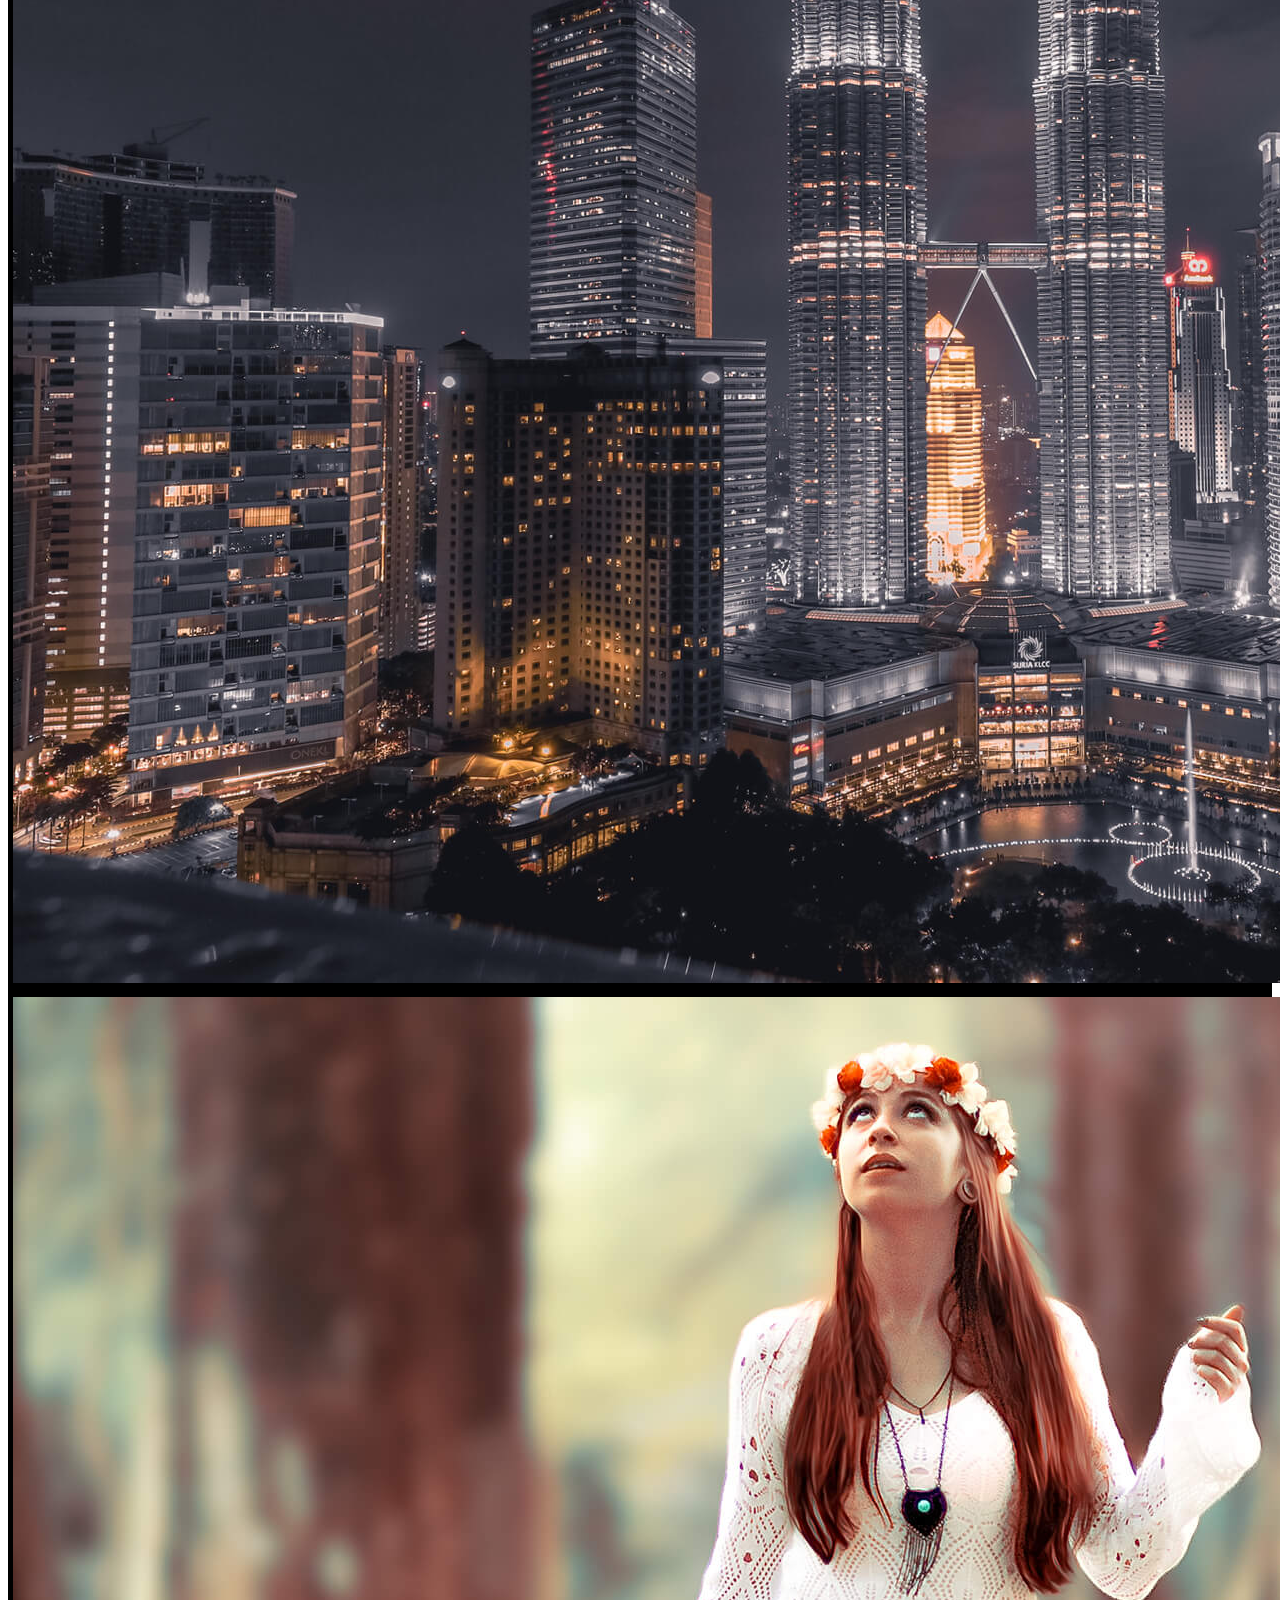
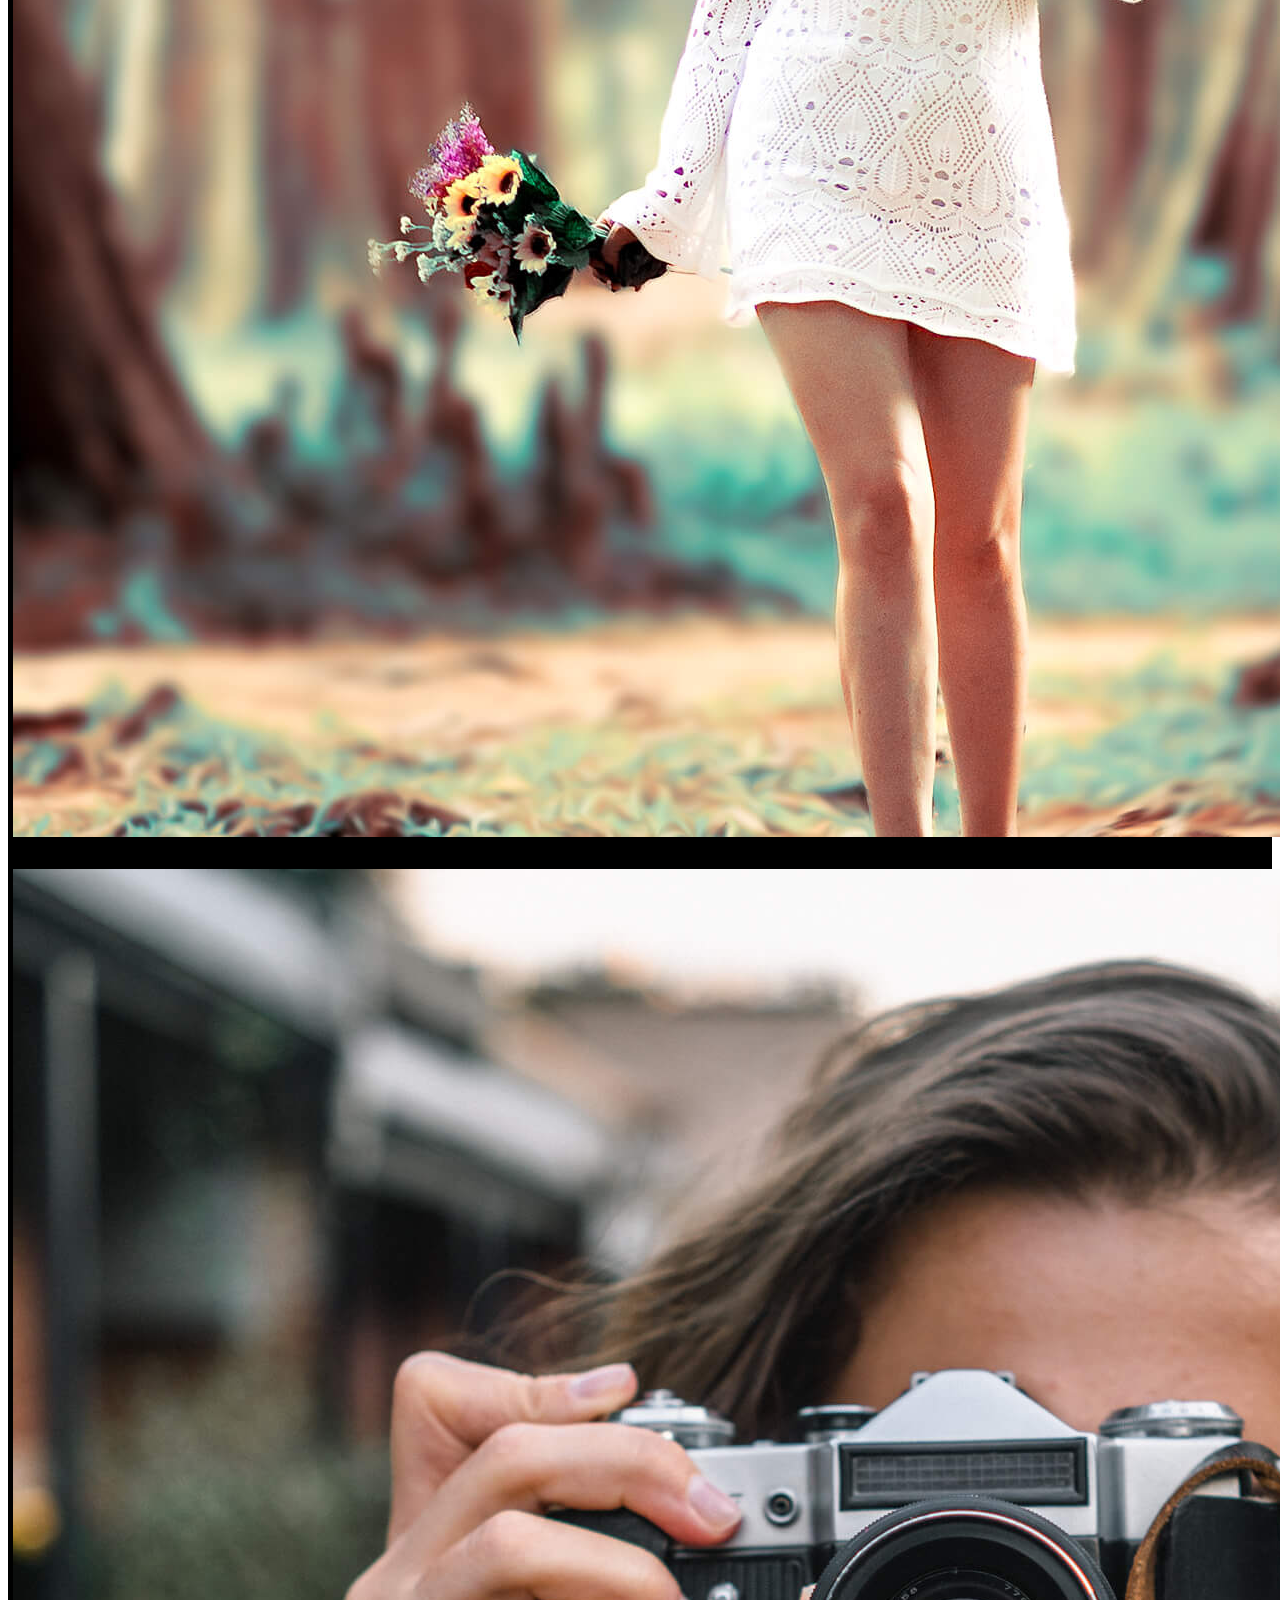
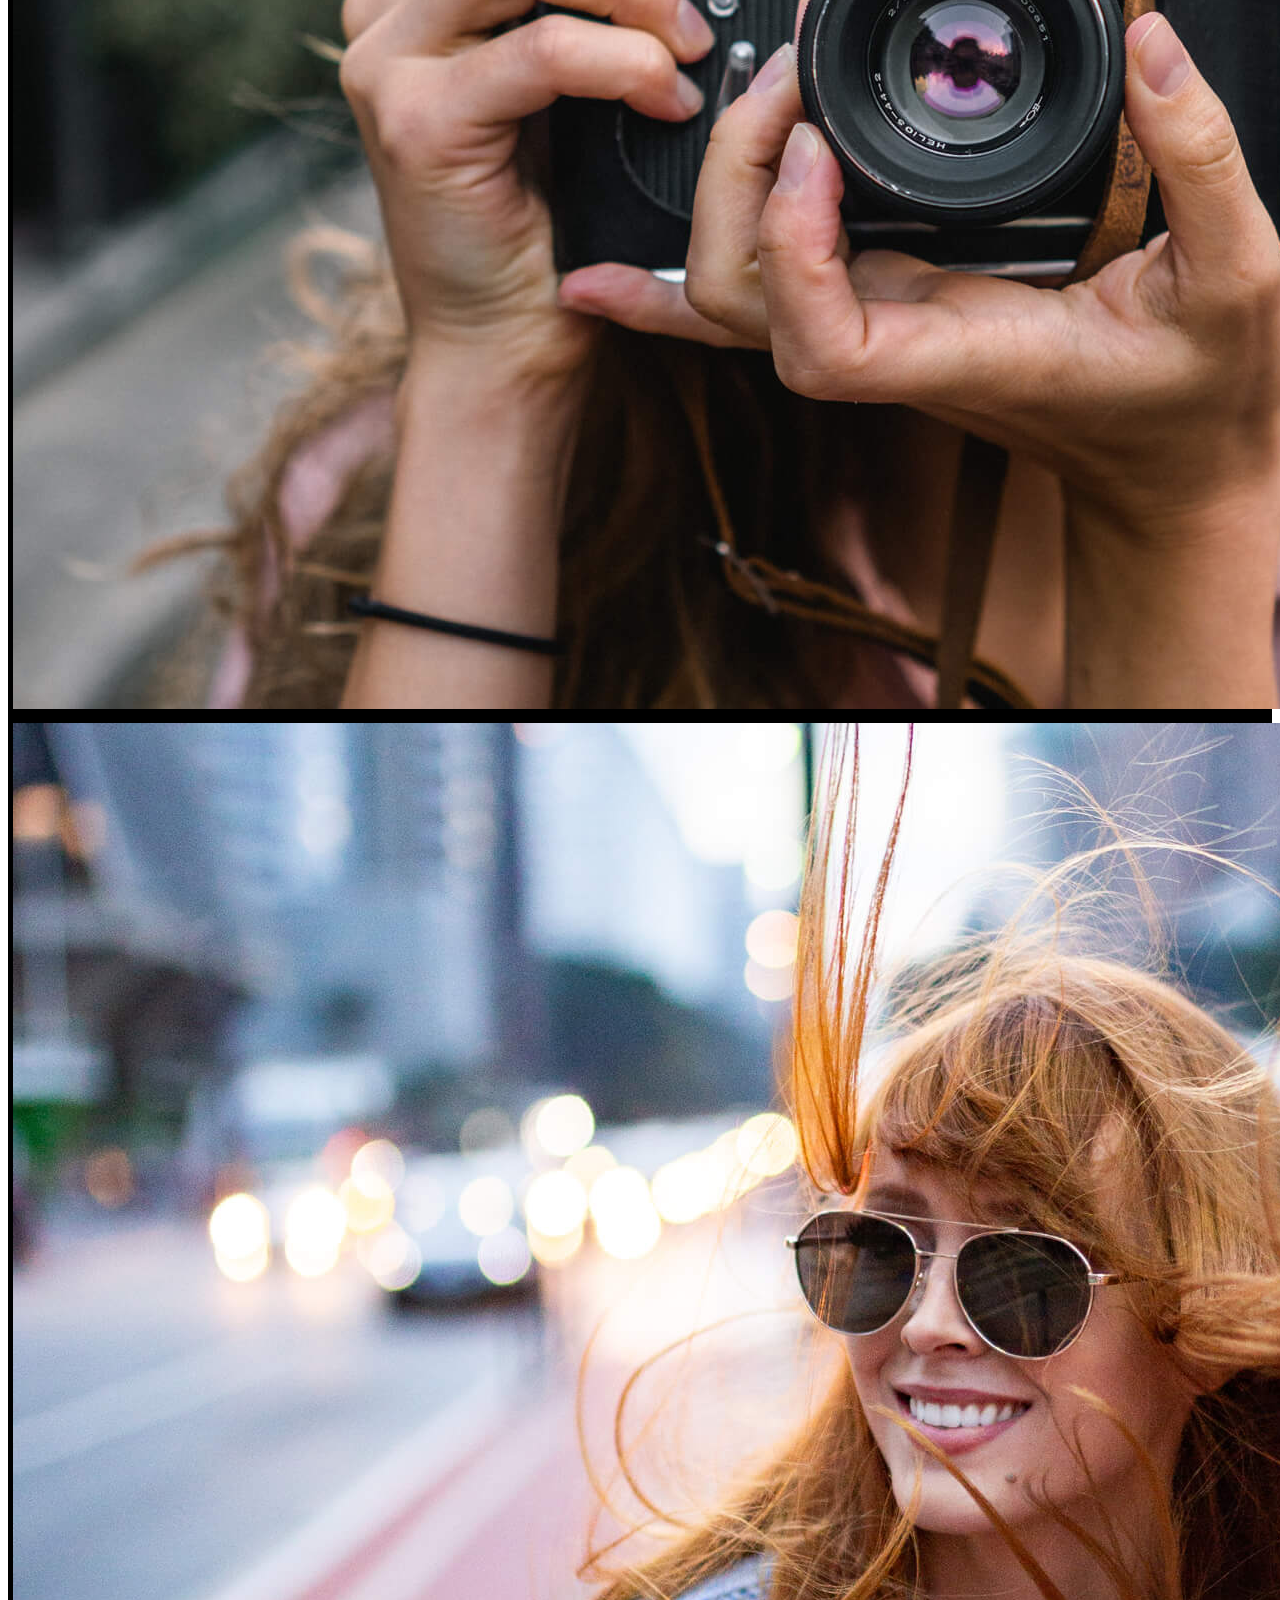
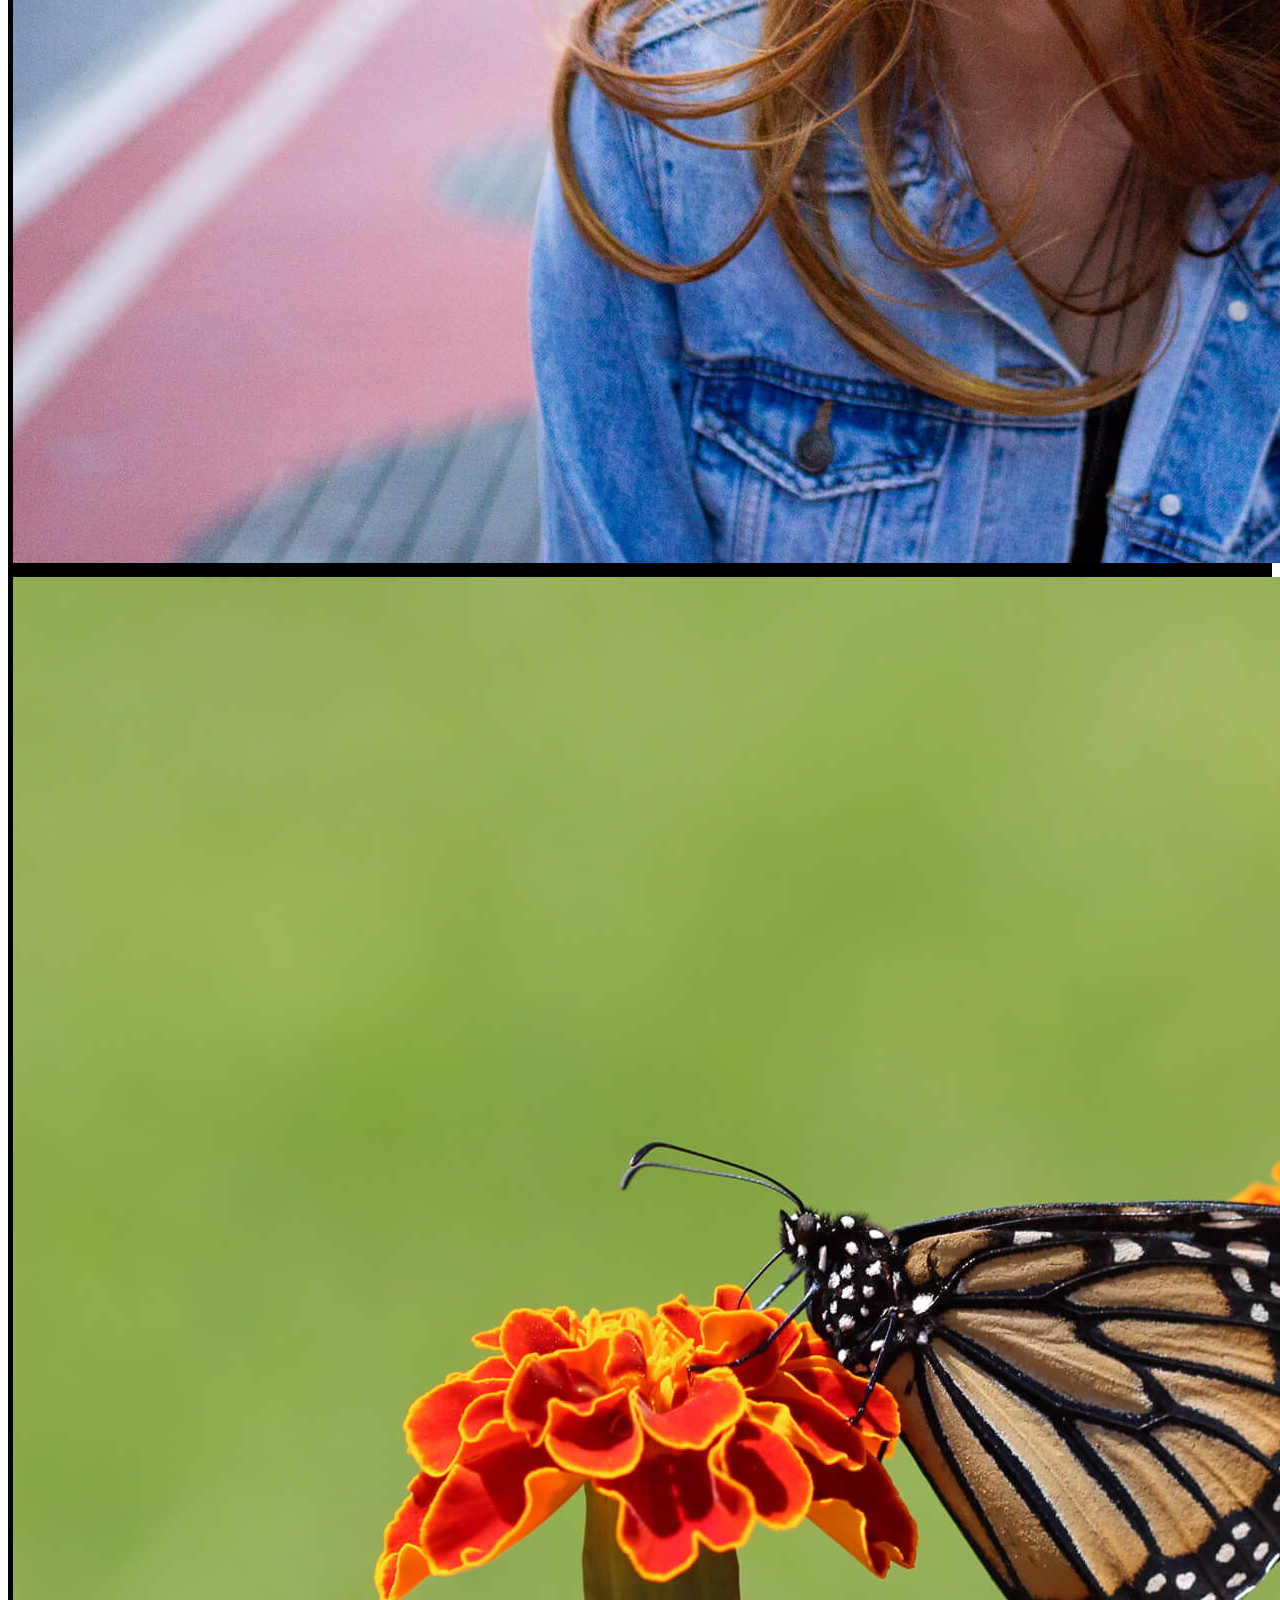
==== commit 757bece5: "footer and navbar" ====
--- a/index.html
+++ b/index.html
@@ -21,7 +21,8 @@
     <header>
         <nav class="navbar navbar-expand-lg ">
             <div class="container-fluid text-white">
-                <a class="navbar-brand text-white" href="#"><i class="fa fa-camera"></i>  PhotoFolio</a>
+                <a class="navbar-brand text-white" href="#"><i class="fa fa-camera text-success"></i>
+                    <span class="fs-3"> PhotoFolio</span></a>
                 <button class="navbar-toggler" type="button" data-bs-toggle="collapse" data-bs-target="#navbarScroll"
                     aria-controls="navbarScroll" aria-expanded="false" aria-label="Toggle navigation">
                     <span class="navbar-toggler-icon"></span>
@@ -29,30 +30,27 @@
                 <div class="collapse navbar-collapse" id="navbarScroll">
                     <ul class="navbar-nav me-auto my-2 my-lg-0 navbar-nav-scroll" style="--bs-scroll-height: 100px;">
                         <li class="nav-item">
-                            <a class="nav-link active text-white p-3" aria-current="page" href="#">Home</a>
+                            <a class="nav-link active text-white p-3" aria-current="page" href="index.html">Home</a>
                         </li>
                         <li class="nav-item">
-                            <a class="nav-link text-white p-3" href="#">About</a>
+                            <a class="nav-link text-white p-3 active" href="about.html">About</a>
                         </li>
                         <li class="nav-item dropdown">
-                            <a class="nav-link dropdown-toggle text-white" href="#" role="button" data-bs-toggle="dropdown"
-                                aria-expanded="false">
+                            <a class="nav-link dropdown-toggle text-white" href="#" role="button"
+                                data-bs-toggle="dropdown" aria-expanded="false">
                                 Gallery
                             </a>
-                            <ul class="dropdown-menu">
-                                <li><a class="dropdown-item" href="#">Action</a></li>
-                                <li><a class="dropdown-item" href="#">Another action</a></li>
-                                <li>
-                                    <hr class="dropdown-divider">
-                                </li>
-                                <li><a class="dropdown-item" href="#">Something else here</a></li>
+                            <ul class="dropdown-menu bg-dark">
+                                <li><a class="dropdown-item bg-dark text-white" href="#">Action</a></li>
+                                <li><a class="dropdown-item bg-dark text-white" href="#">Another action</a></li>
+                                <li><a class="dropdown-item bg-dark text-white" href="#">Something else </a></li>
                             </ul>
                         </li>
                         <li class="nav-item">
-                            <a class="nav-link disabled text-white p-3">Services</a>
+                            <a class="nav-link  text-white p-3 active" href="service.html">Services</a>
                         </li>
                         <li class="nav-item">
-                            <a class="nav-link disabled text-white p-3">Contact</a>
+                            <a class="nav-link  text-white p-3 active" href="contact.html">Contact</a>
                         </li>
                     </ul>
 
@@ -65,7 +63,7 @@
                 </div>
             </div>
         </nav>
-    </header>
+    </
 
     <main>
         <div class="container-fluid">
@@ -78,65 +76,65 @@
                 </div>
             </div>
         </div>
-
+ 
         <div class="container-fluid mt-5">
             <div class="row ">
                 <div class="col-sm-3 h-100">
-                    <img src="./images/image1.jpg" class="img-fluid rounded" alt="">
+                    <img src="./images/image1.jpg" class="img-fluid img_trans rounded" alt="">
                 </div>
                 <div class="col-sm-3">
-                    <img src="./images/image2.jpg" class="img-fluid rounded" alt="">
+                    <img src="./images/image2.jpg" class="img-fluid img_trans rounded" alt="">
                 </div>
                 <div class="col-sm-3">
-                    <img src="./images/image3.jpg" class="img-fluid rounded" alt="">
+                    <img src="./images/image3.jpg" class="img-fluid img_trans rounded" alt="">
                 </div>
                 <div class="col-sm-3">
-                    <img src="./images/image4.jpg" class="img-fluid rounded" alt="">
+                    <img src="./images/image4.jpg" class="img-fluid img_trans rounded" alt="">
                 </div>
             </div>
             <br>
             <div class="row">
                 <div class="col-sm-3 h-100">
-                    <img src="./images/image5.jpg" class="img-fluid rounded" alt="">
+                    <img src="./images/image5.jpg" class="img-fluid img_trans rounded" alt="">
                 </div>
                 <div class="col-sm-3">
-                    <img src="./images/image6.jpg" class="img-fluid rounded" alt="">
+                    <img src="./images/image6.jpg" class="img-fluid img_trans rounded" alt="">
                 </div>
                 <div class="col-sm-3">
-                    <img src="./images/image7.jpg" class="img-fluid rounded" alt="">
+                    <img src="./images/image7.jpg" class="img-fluid img_trans rounded" alt="">
                 </div>
                 <div class="col-sm-3">
-                    <img src="./images/image9.jpg" class="img-fluid rounded" alt="">
+                    <img src="./images/image9.jpg" class="img-fluid img_trans rounded" alt="">
                 </div>
             </div>
             <br>
             <div class="row ">
                 <div class="col-sm-3 h-100">
-                    <img src="./images/image10.jpg" class="img-fluid rounded" alt="">
+                    <img src="./images/image10.jpg" class="img-fluid img_trans rounded" alt="">
                 </div>
                 <div class="col-sm-3">
-                    <img src="./images/image11.jpg" class="img-fluid rounded" alt="">
+                    <img src="./images/image11.jpg" class="img-fluid img_trans rounded" alt="">
                 </div>
                 <div class="col-sm-3">
-                    <img src="./images/image12.jpg" class="img-fluid rounded" alt="">
+                    <img src="./images/image12.jpg" class="img-fluid img_trans rounded" alt="">
                 </div>
                 <div class="col-sm-3">
-                    <img src="./images/image13.jpg" class="img-fluid rounded" alt="">
+                    <img src="./images/image13.jpg" class="img-fluid img_trans rounded" alt="">
                 </div>
             </div>
             <br>
             <div class="row ">
                 <div class="col-sm-3 h-100">
-                    <img src="./images/image14.jpg" class="img-fluid rounded" alt="">
+                    <img src="./images/image14.jpg" class="img-fluid img_trans rounded" alt="">
                 </div>
                 <div class="col-sm-3">
-                    <img src="./images/image15.jpg" class="img-fluid rounded" alt="">
+                    <img src="./images/image15.jpg" class="img-fluid img_trans rounded" alt="">
                 </div>
                 <div class="col-sm-3">
-                    <img src="./images/image16.jpg" class="img-fluid rounded" alt="">
+                    <img src="./images/image16.jpg" class="img-fluid img_trans rounded" alt="">
                 </div>
                 <div class="col-sm-3">
-                    <img src="./images/image17.jpg" class="img-fluid rounded" alt="">
+                    <img src="./images/image17.jpg" class="img-fluid img_trans rounded" alt="">
                 </div>
             </div>
         </div>
@@ -144,15 +142,16 @@
     </main>
 
     <footer>
-        <div class="container-fluid">
-           
+        <div class="container-fluid p-2">
+
+            <div class="col-sm-12 h-100">
+                <hr class="d">
                 <div class=" text-center">
-                    <p>© Copyright PhotoFolio. All Rights Reserved</p>
-                    <p>Designed by BootstrapMade</p>
+                    <p class="text-white">© Copyright <span class="fs-6"> PhotoFolio</span>. All Rights Reserved</p>
+                    <p class="text-white">Designed by <a href="#" class="text-success"> BootstrapMade.</a></p>
                 </div>
-                
-                   
-         
+            </div>
+
         </div>
     </footer>
 
--- a/stylesheet.css
+++ b/stylesheet.css
@@ -1,6 +1,5 @@
 header{
     background-color: #000;
-   
 }
 
 .text_color{
@@ -19,15 +18,72 @@
     background-color: #2cbc85;
     width: 40%;
 }
+
+
+
 main{
     background-color: #000;
 }
 
+.img_trans{
+    padding: 5px;
+}
+
 footer{
-    background-color: #000;
+    background-color: #000; 
 }
 
 .navbar-nav li a{
     padding: 15px;
     color: #fff;
+}
+
+.font_mark{
+    font-size: 25px;
+    color: #2cbc85;
+    border-radius: 50px;
+    background-color: #222425;
+    width: 44px;
+    height: 44px;
+    text-align: center;
+}
+
+.font_mark:hover{
+    background-color:#2cbc85 ;
+    color: #fff;
+}
+
+#inputname{
+    background-color: transparent;
+}
+#inputemail{
+    background-color: transparent;
+}
+#inputsubject{
+    background-color: transparent;
+}
+#textarea{
+    background-color: transparent;
+}
+
+#form_btn{
+    margin-left: 35%;
+    background-color: #2cbc85;
+    width: 30%;
+}
+
+.contact_icon{
+    font-size: 25px;
+    font-weight: 600;
+    color: rgba(255, 255, 255, 0.5);
+}
+
+.about_list li{
+    list-style: none;
+    margin: 2px;
+}
+.about_list li i{
+    color: #2cbc85;
+    font-size: 25px;
+    margin: 2px;
 }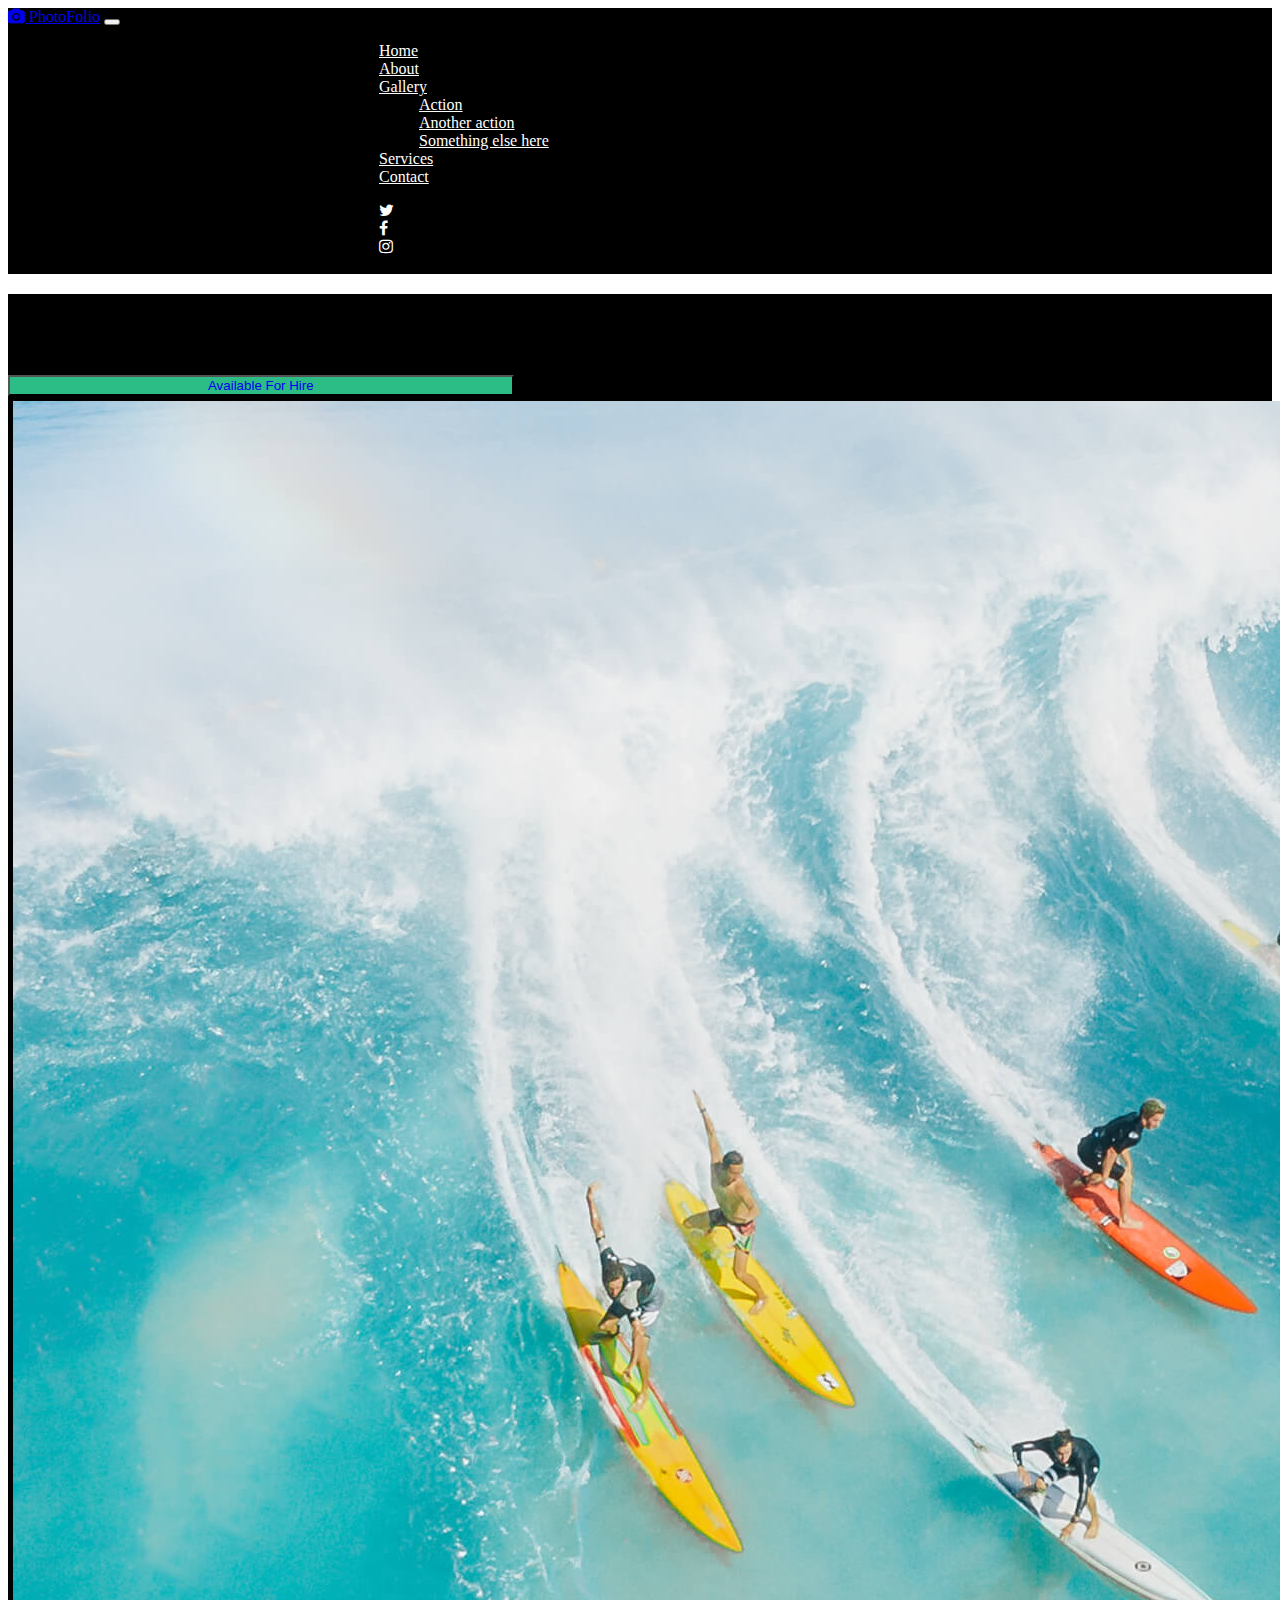
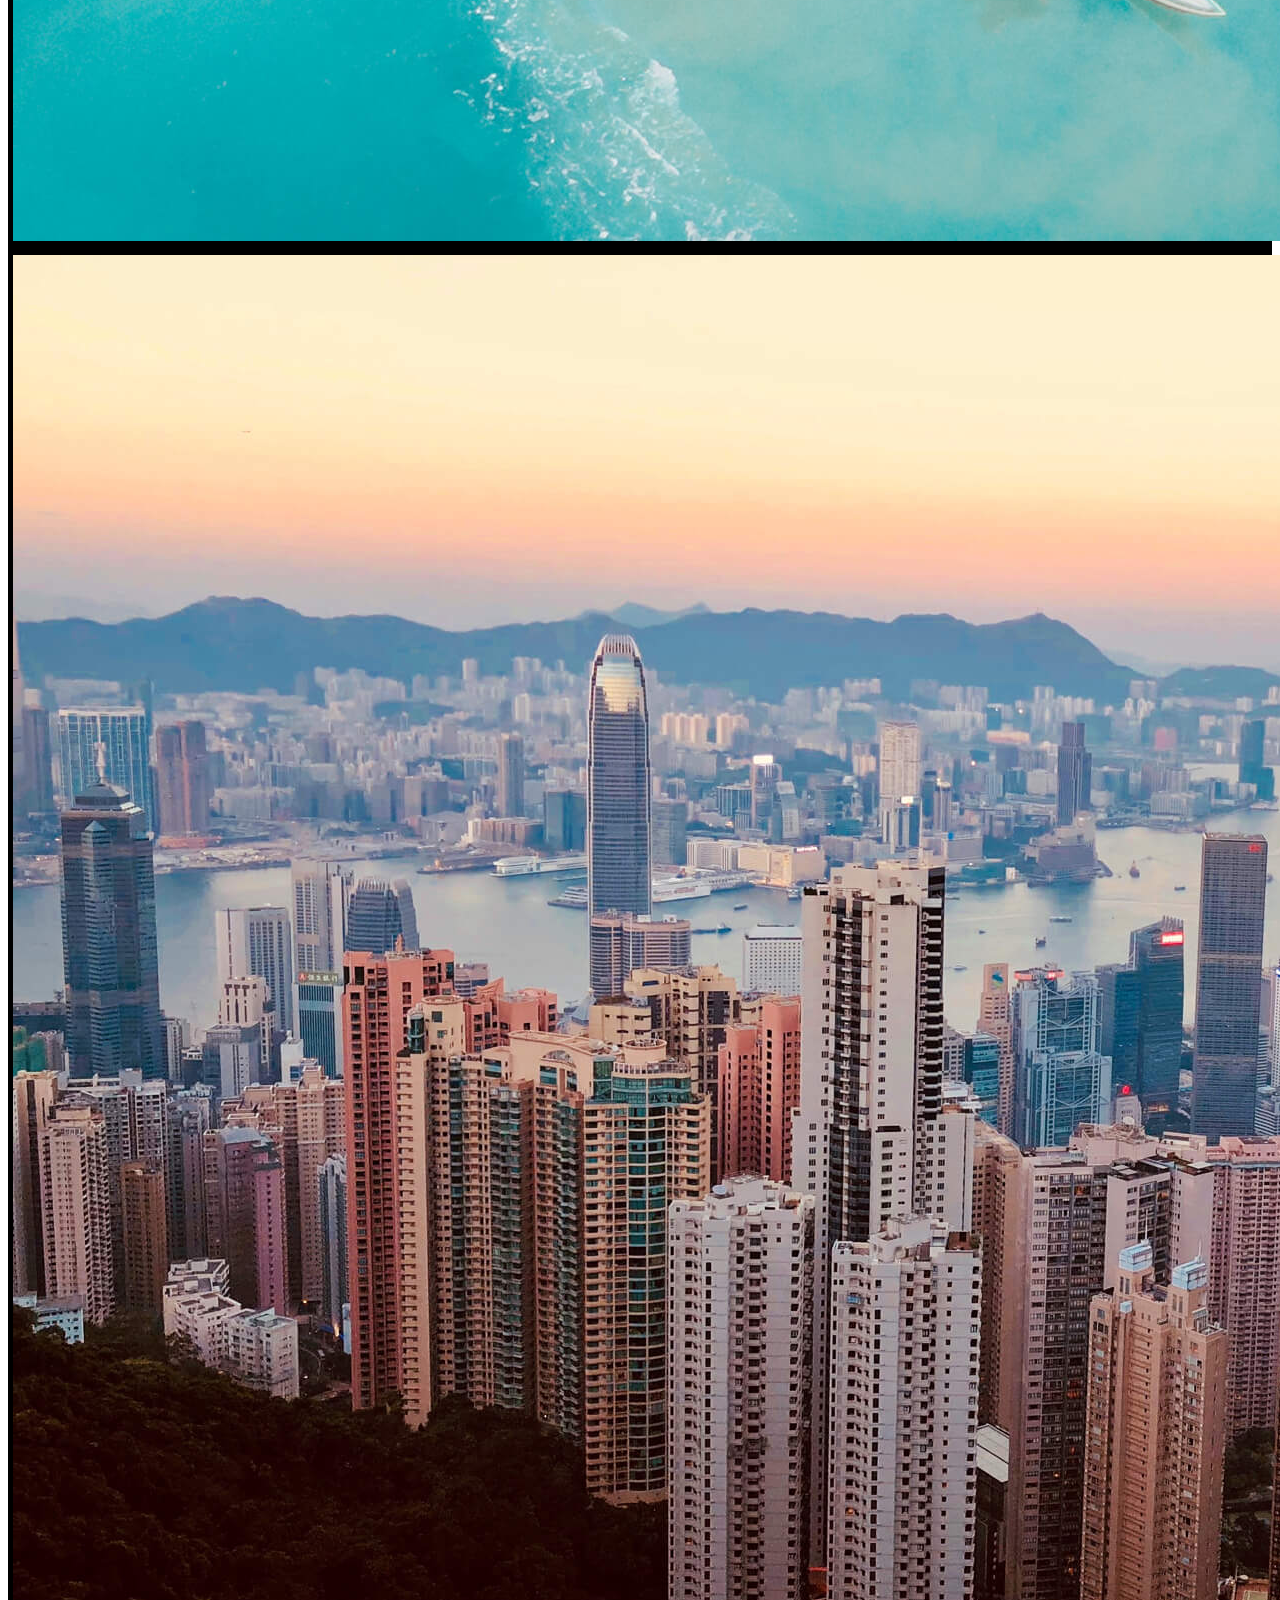
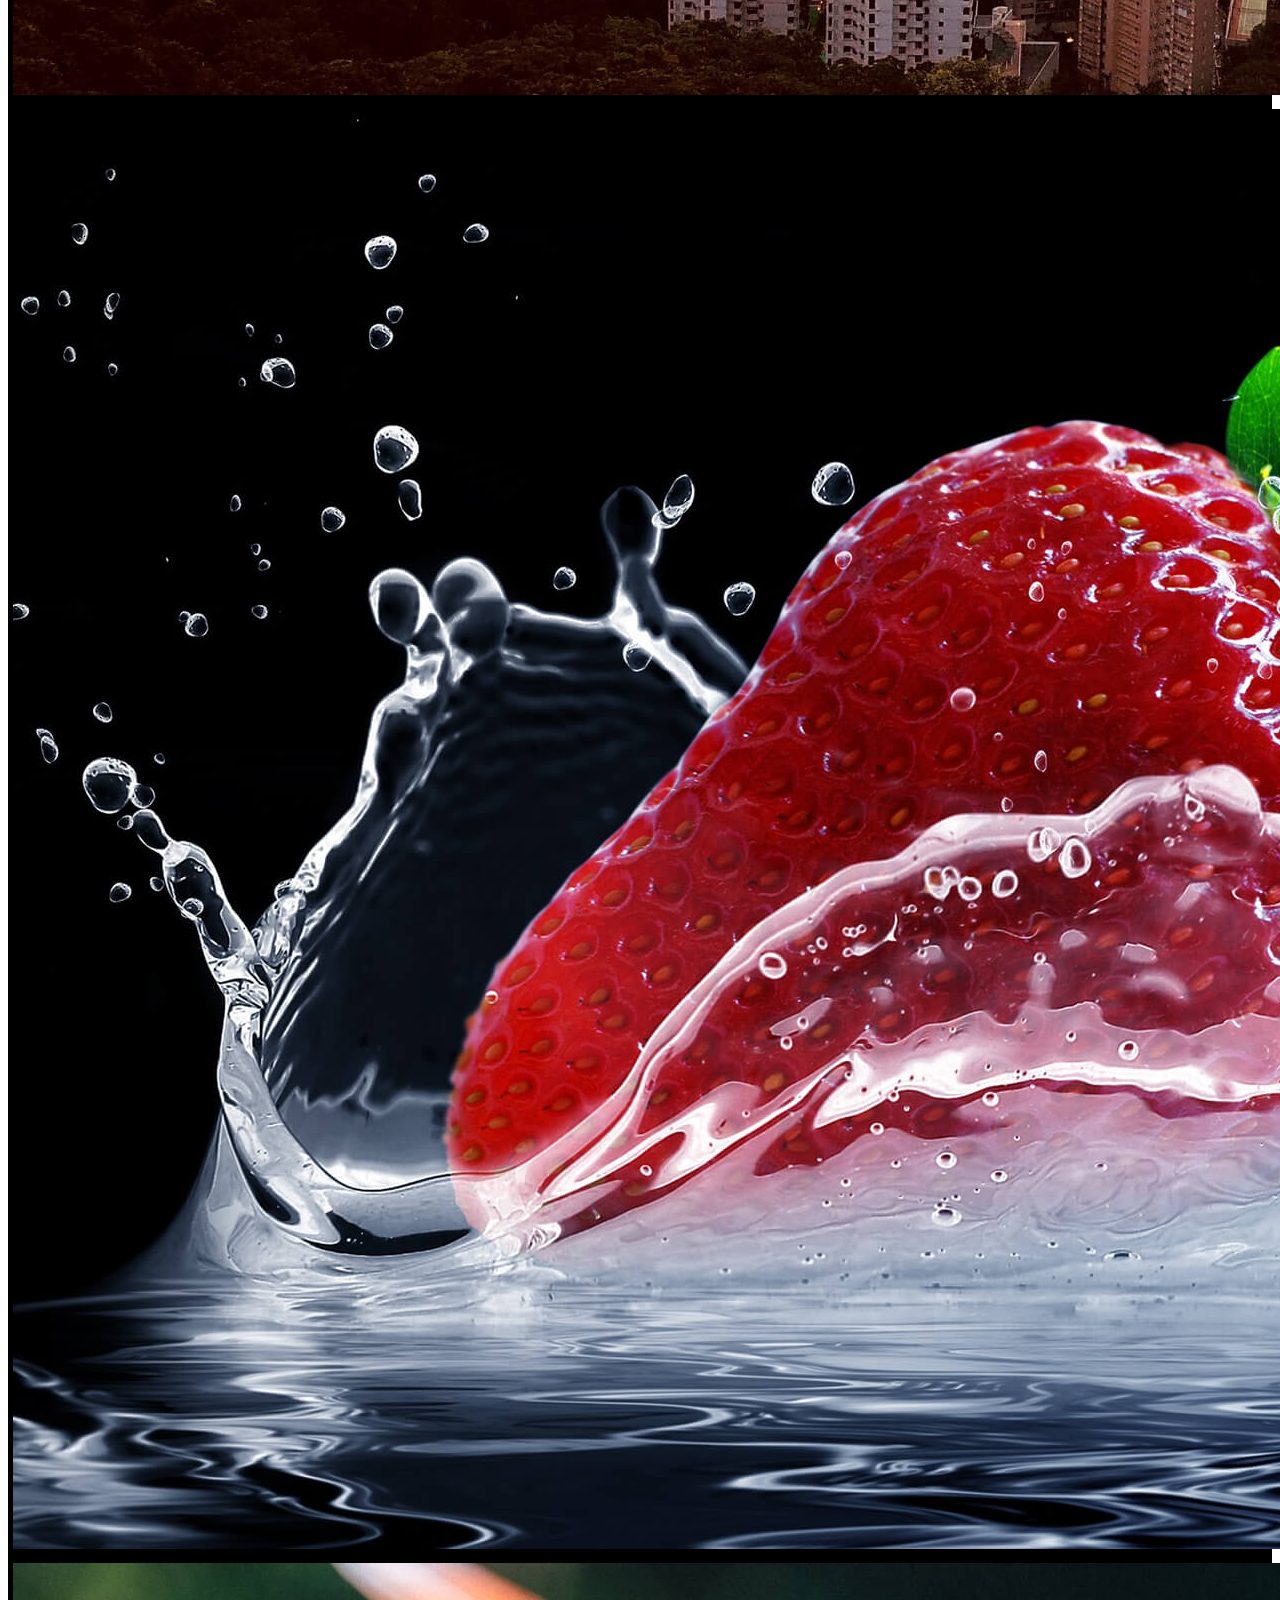
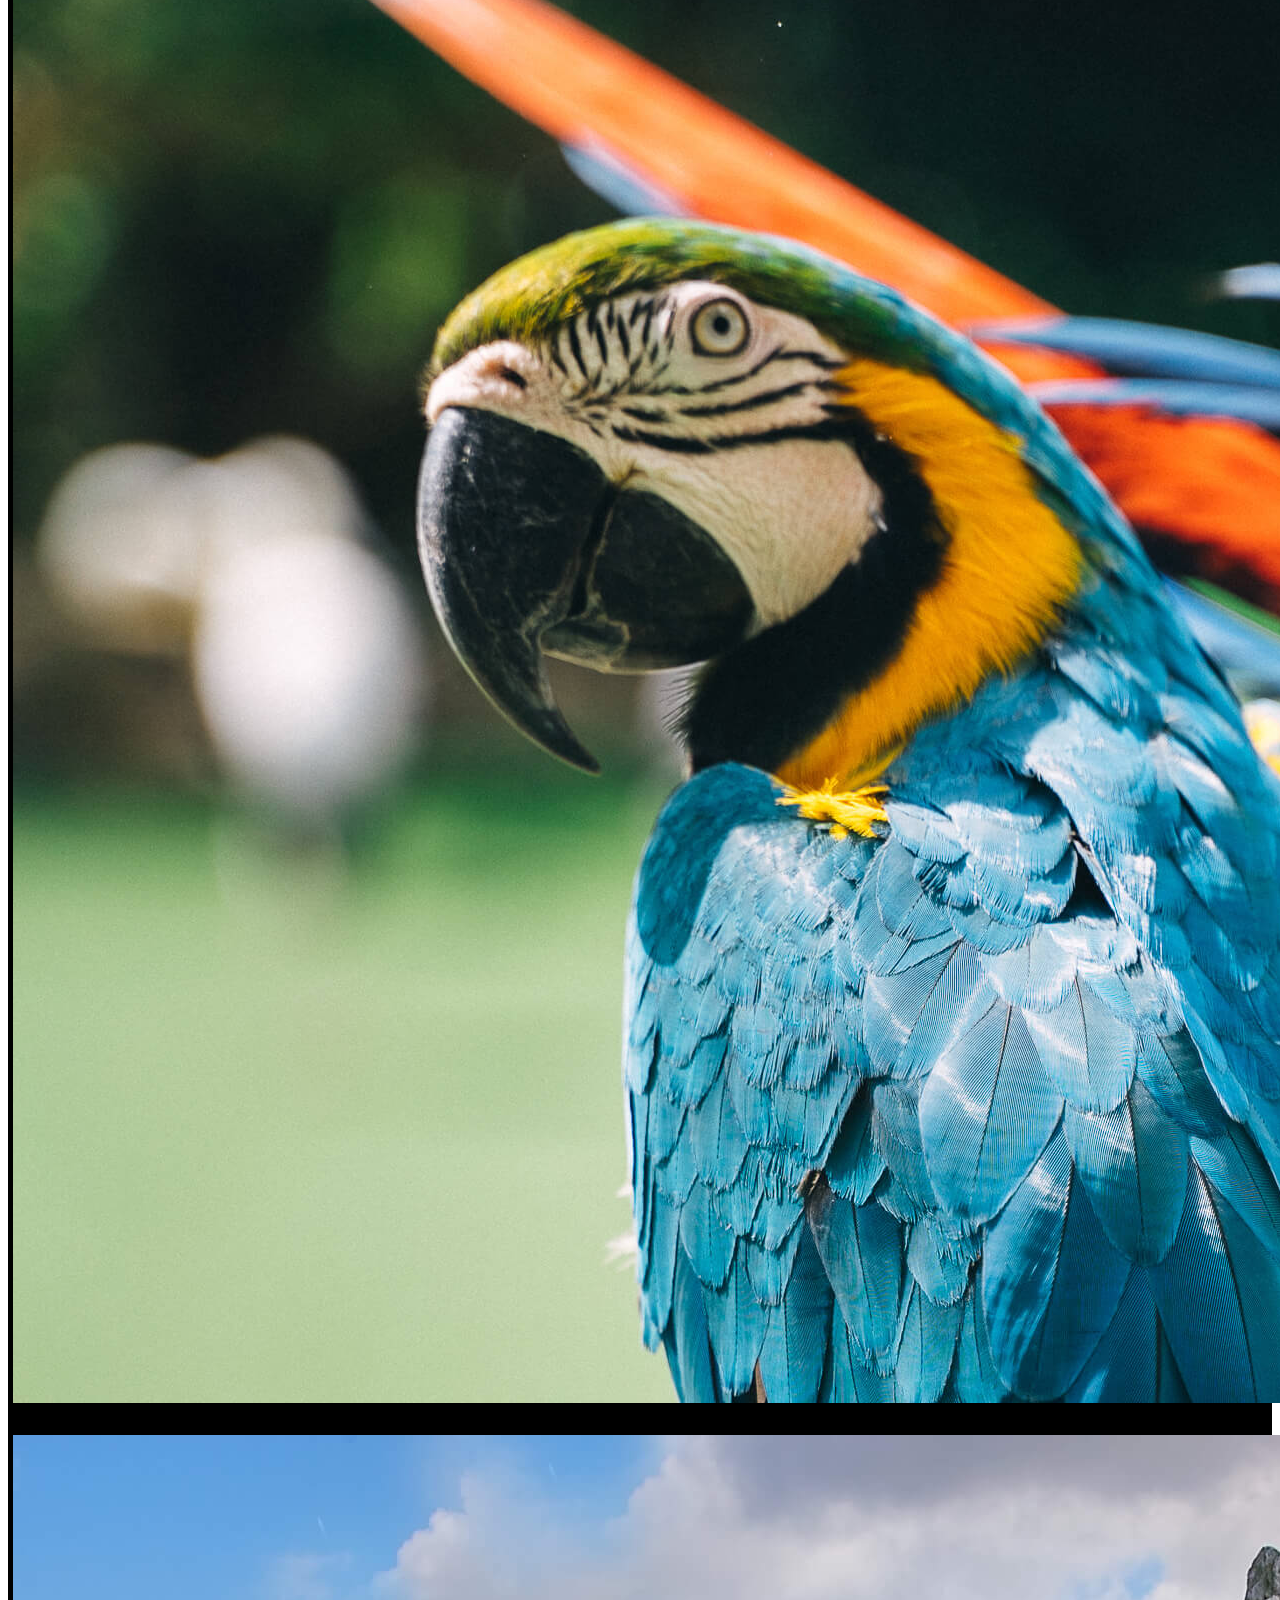
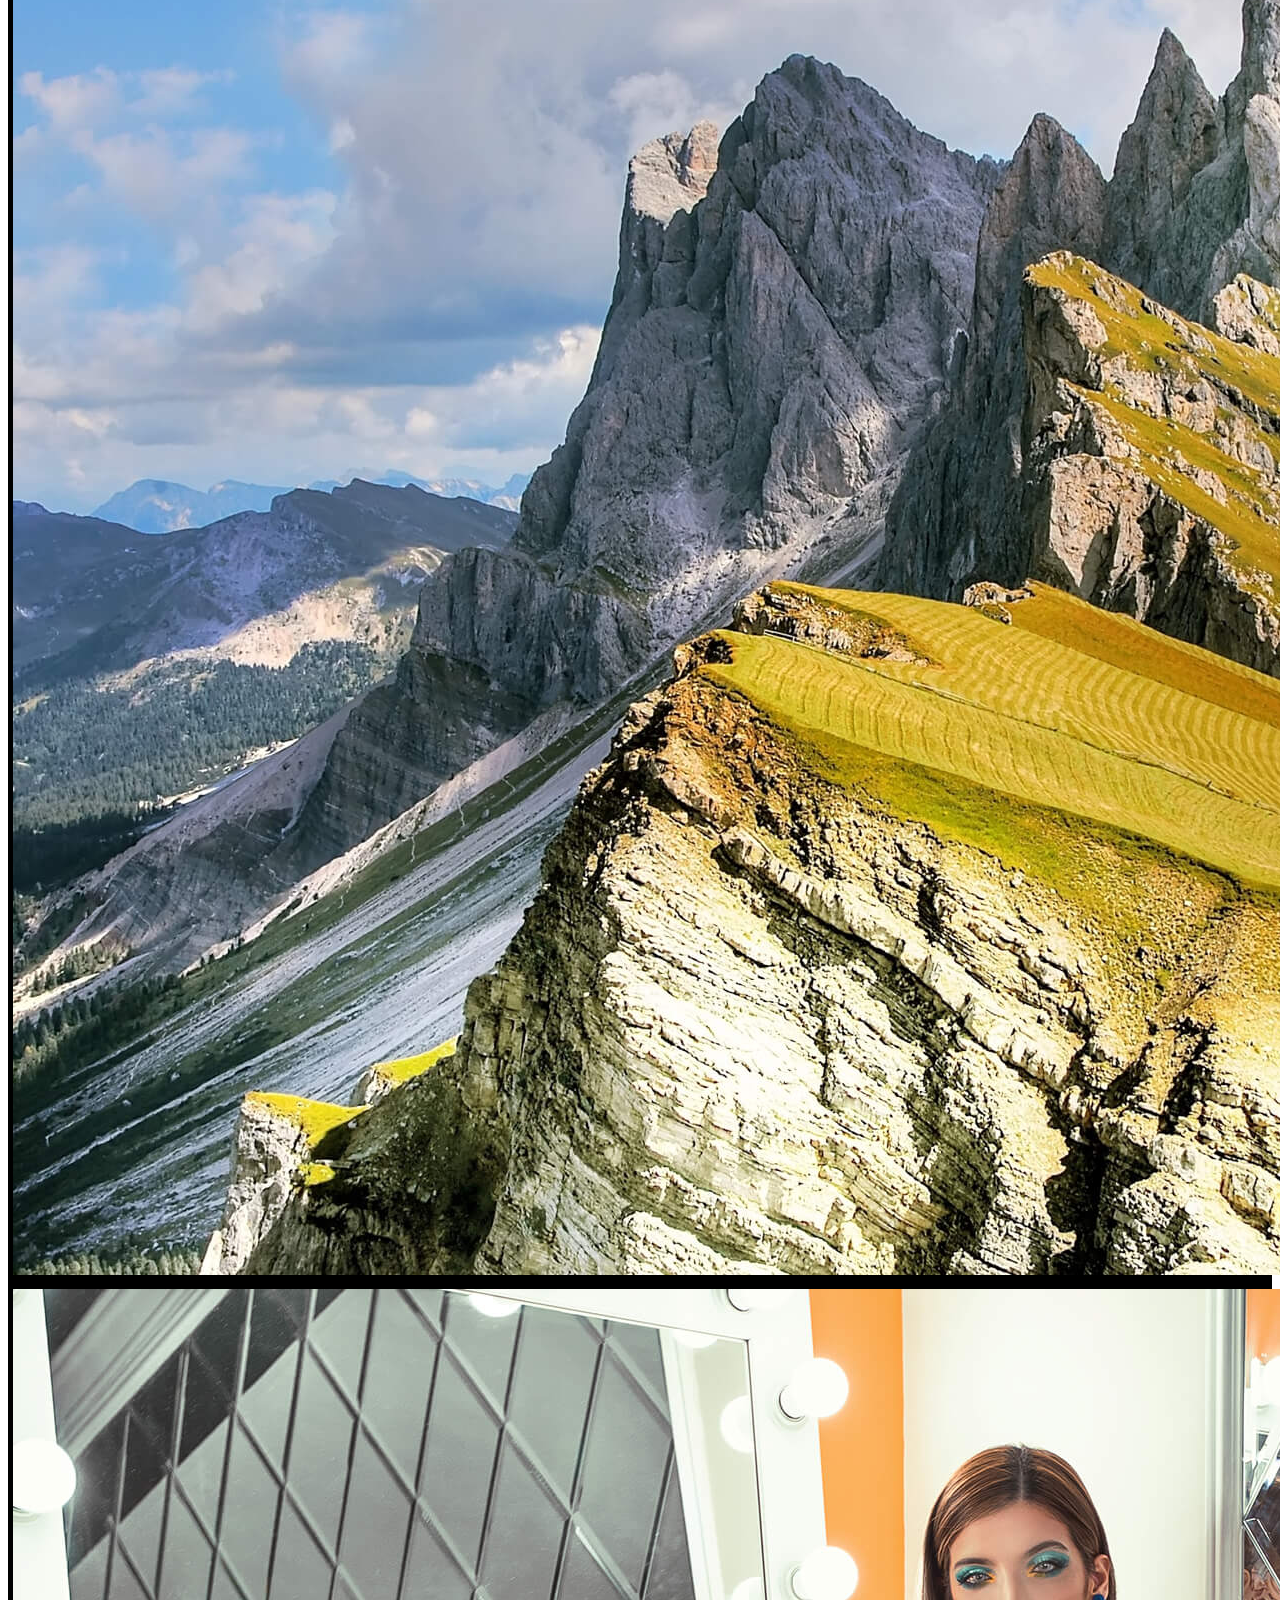
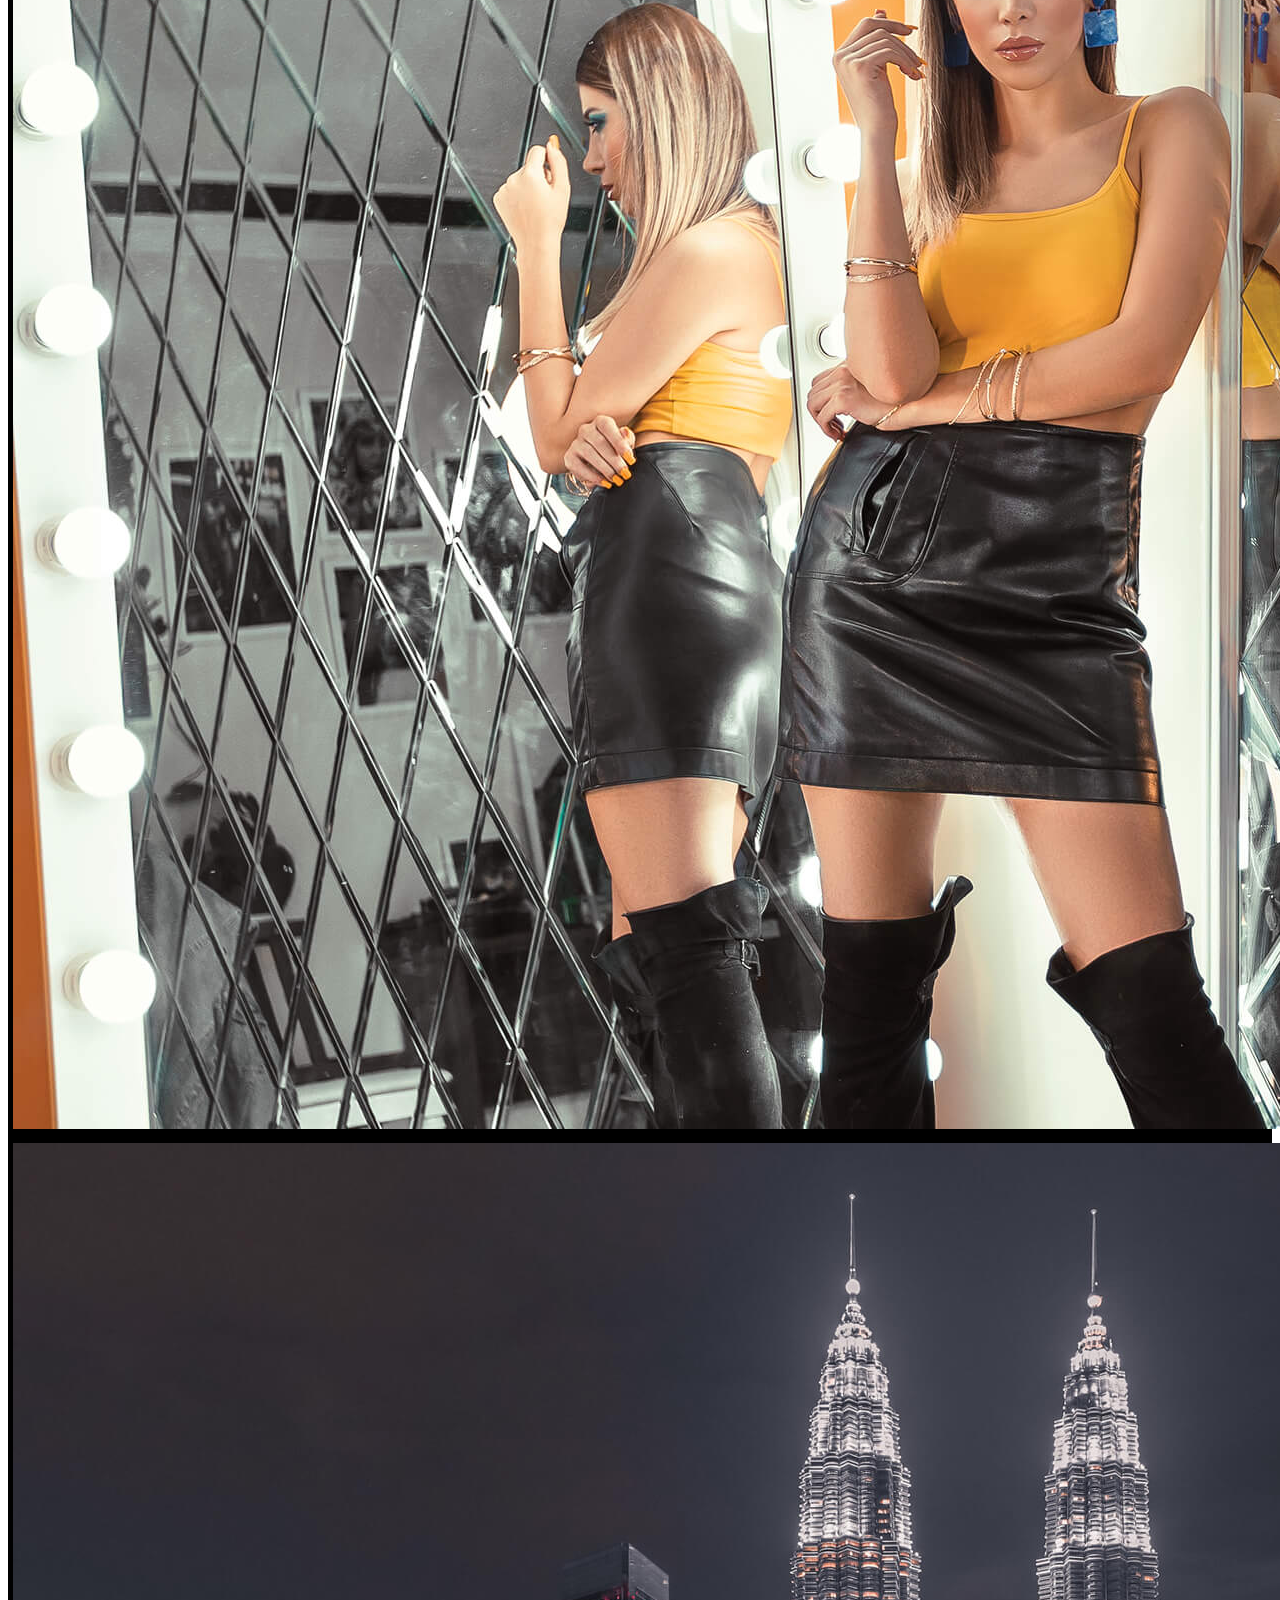
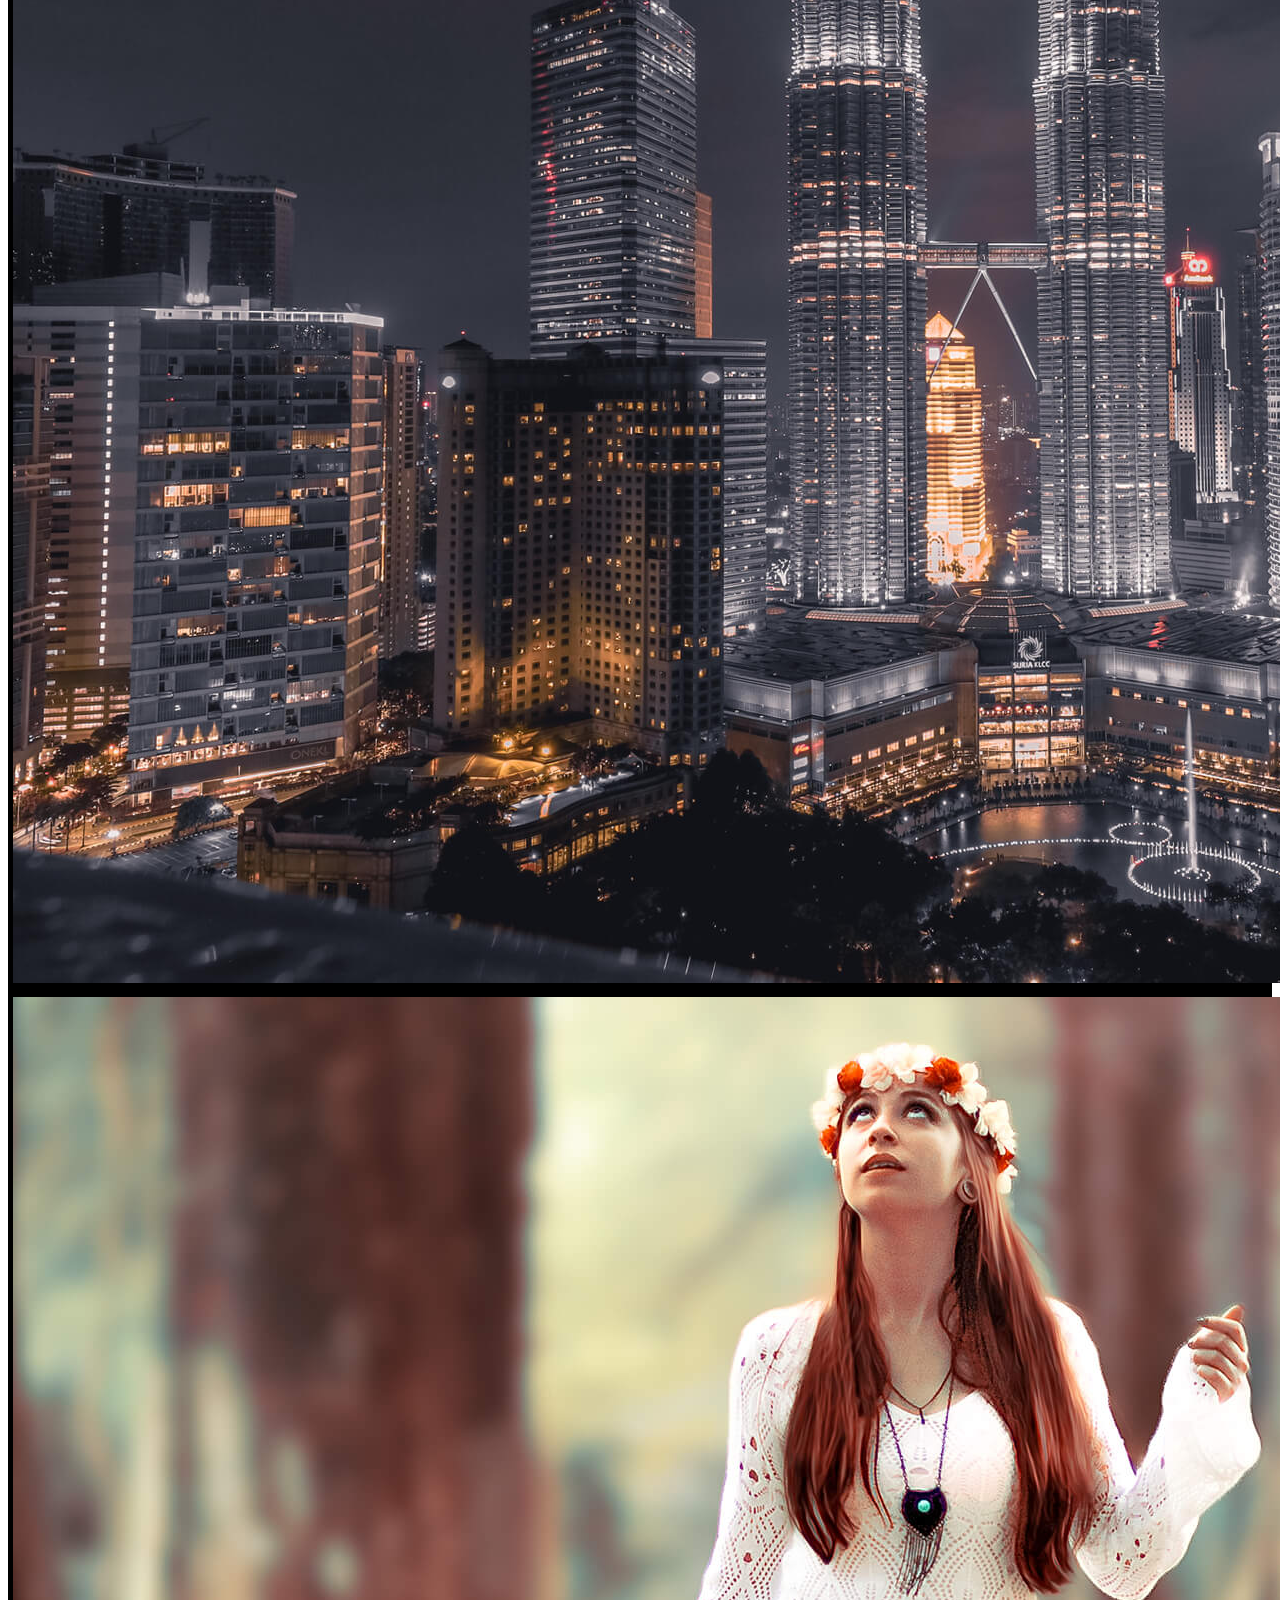
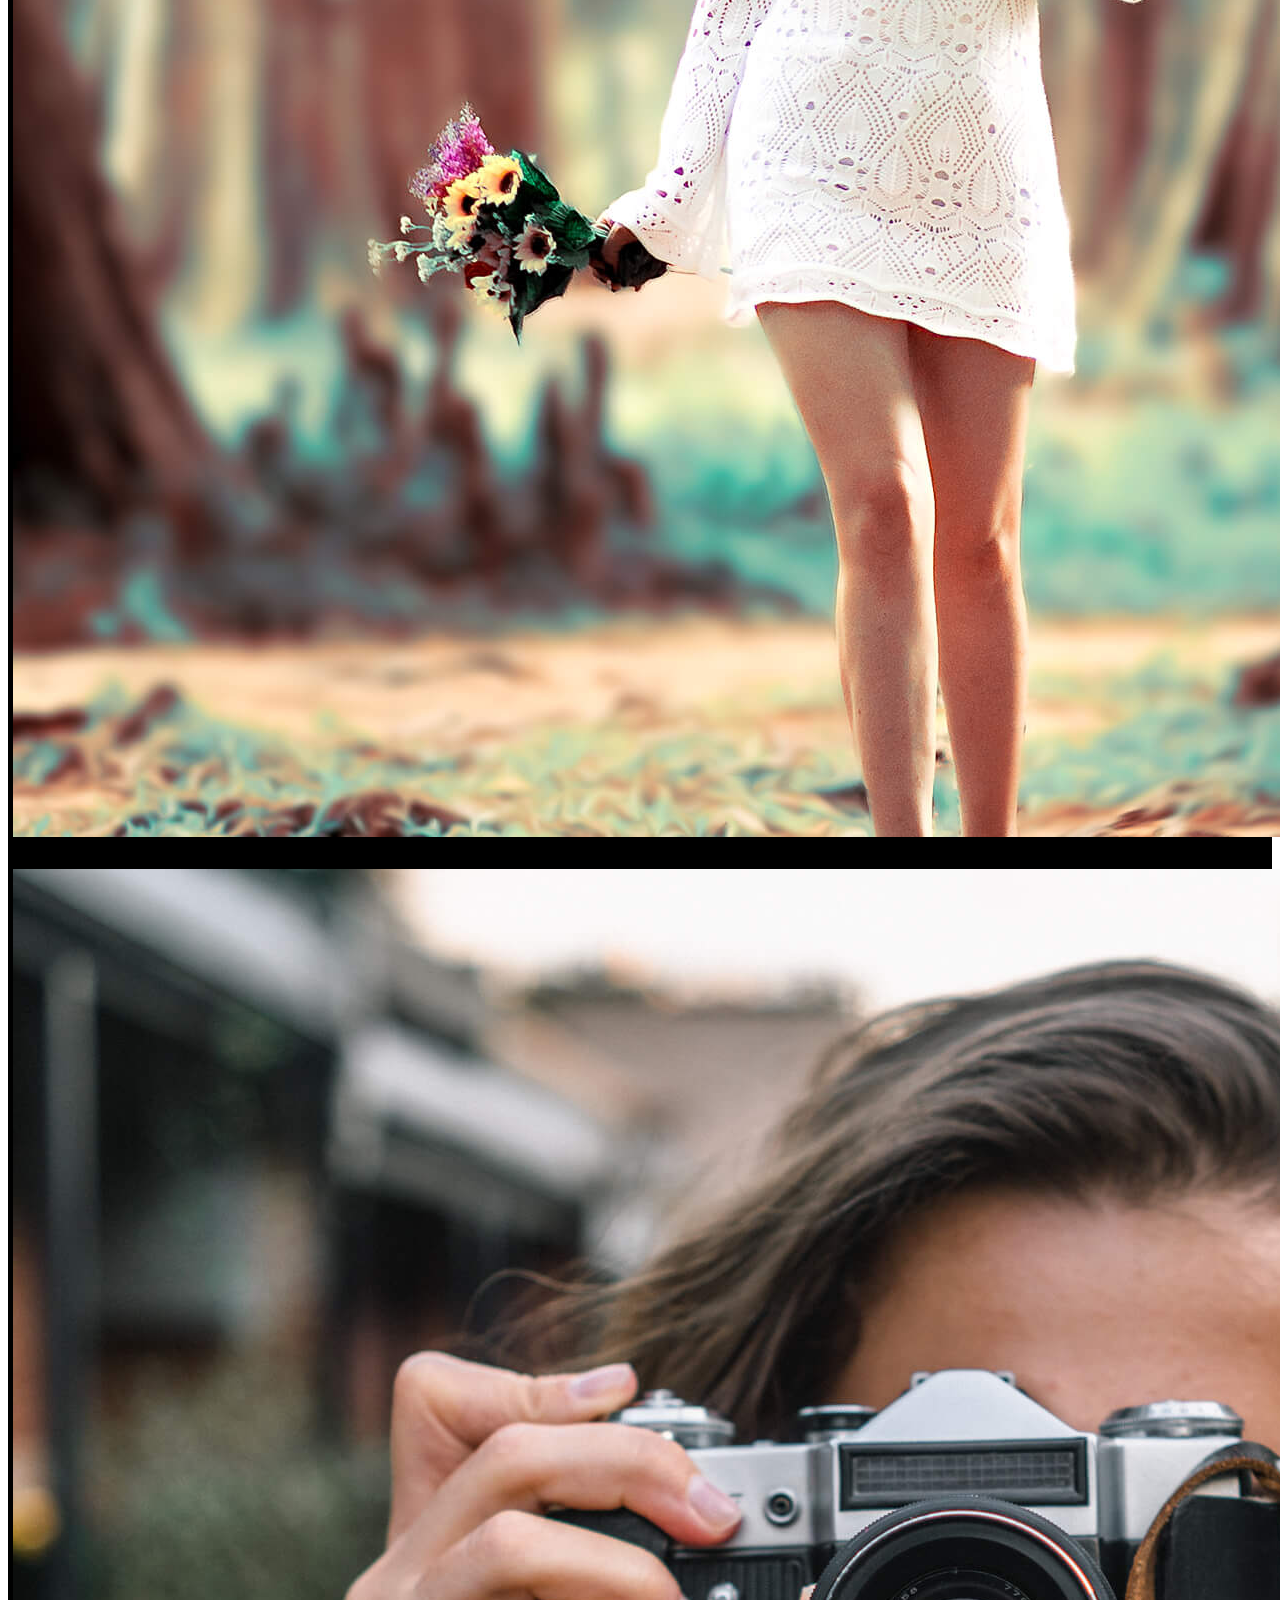
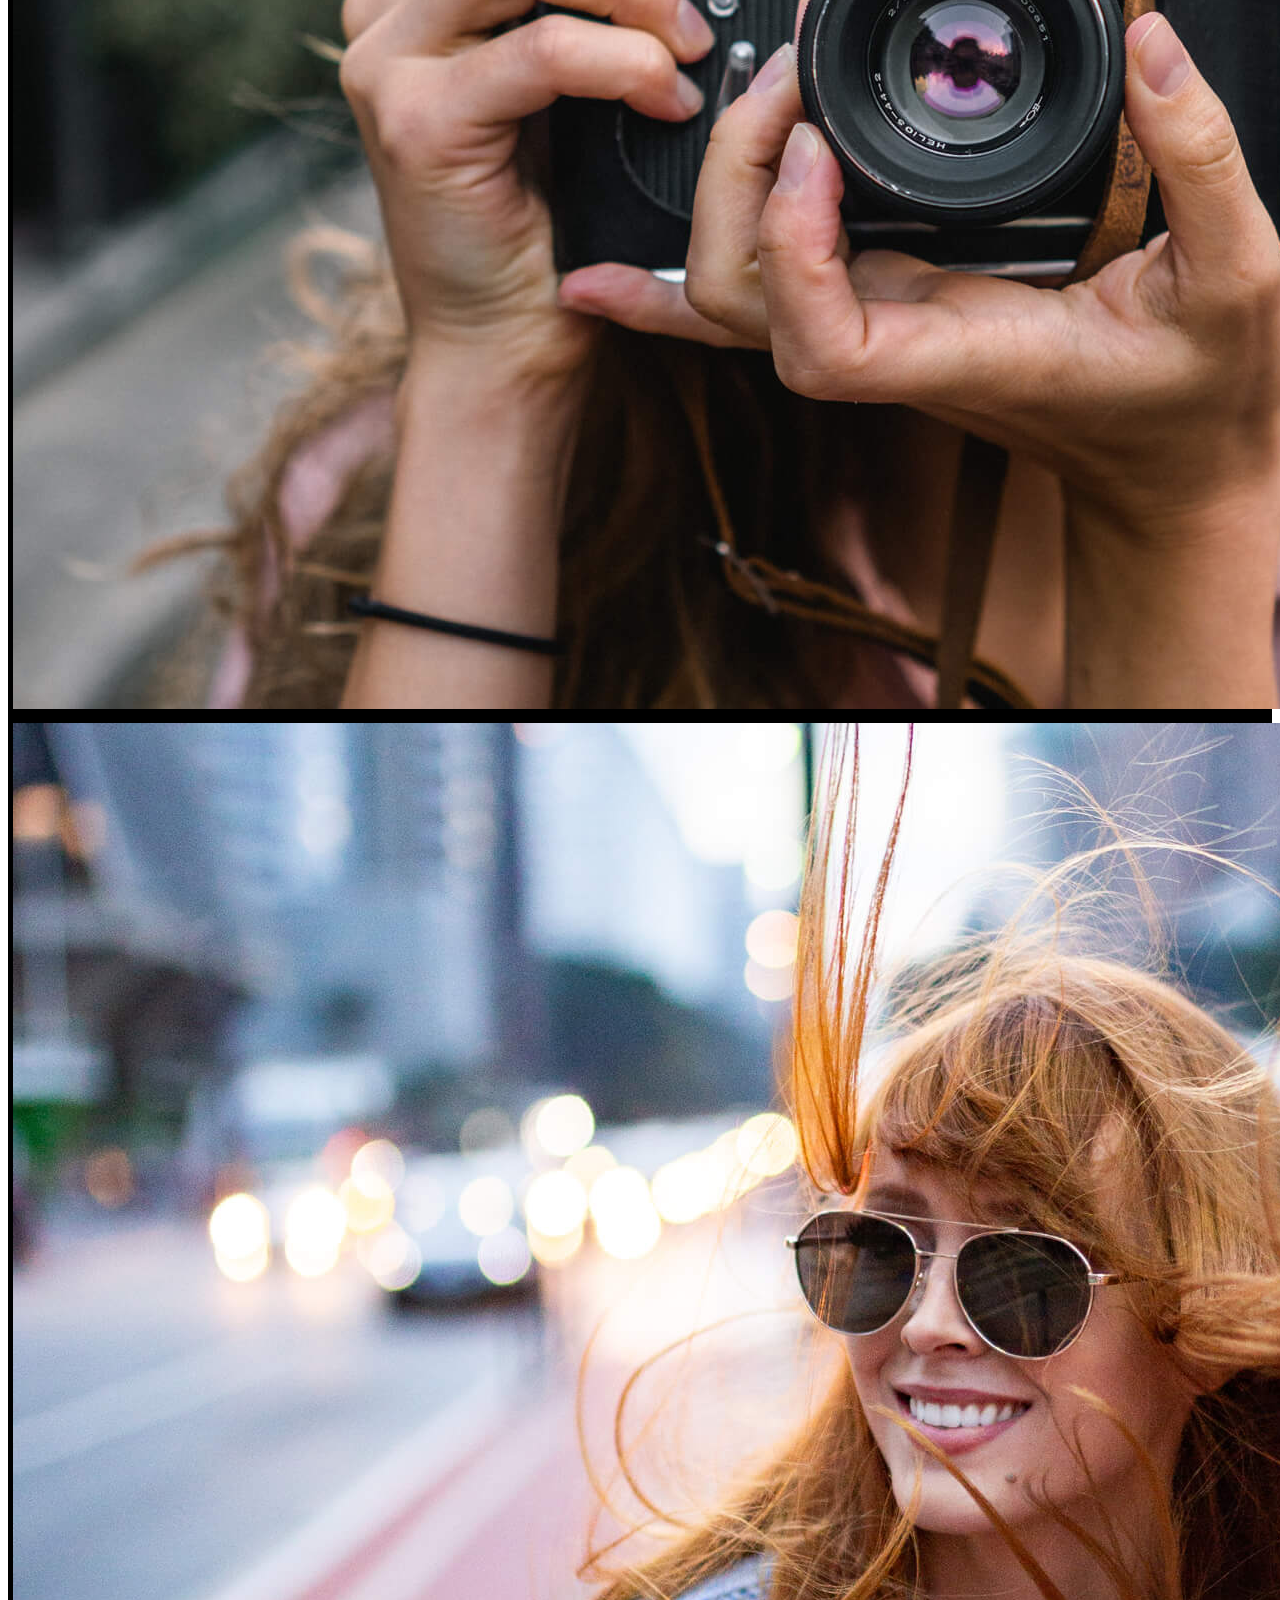
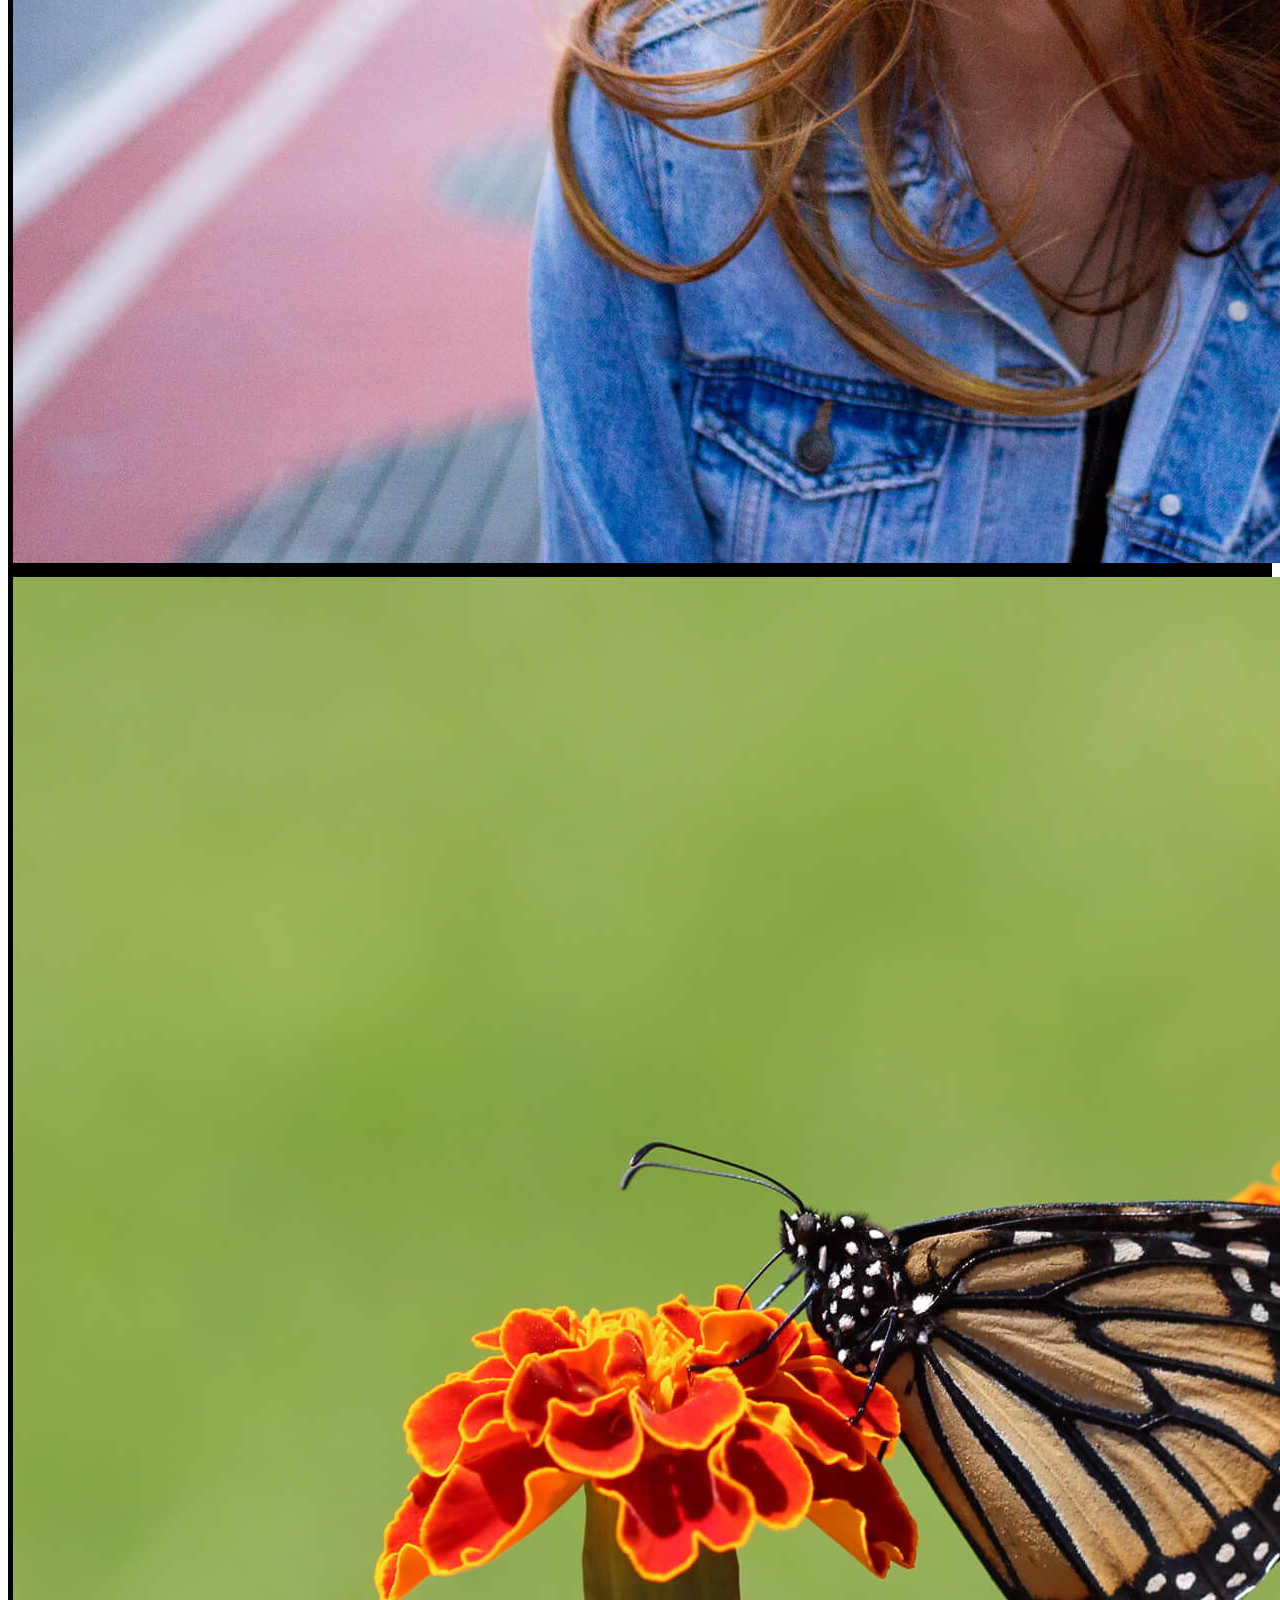
==== commit a3011512: "footer and navbar" ====
--- a/index.html
+++ b/index.html
@@ -43,7 +43,7 @@
                             <ul class="dropdown-menu bg-dark">
                                 <li><a class="dropdown-item bg-dark text-white" href="#">Action</a></li>
                                 <li><a class="dropdown-item bg-dark text-white" href="#">Another action</a></li>
-                                <li><a class="dropdown-item bg-dark text-white" href="#">Something else </a></li>
+                                <li><a class="dropdown-item bg-dark text-white" href="#">Something else here</a></li>
                             </ul>
                         </li>
                         <li class="nav-item">
@@ -63,7 +63,7 @@
                 </div>
             </div>
         </nav>
-    </
+    </header>
 
     <main>
         <div class="container-fluid">
